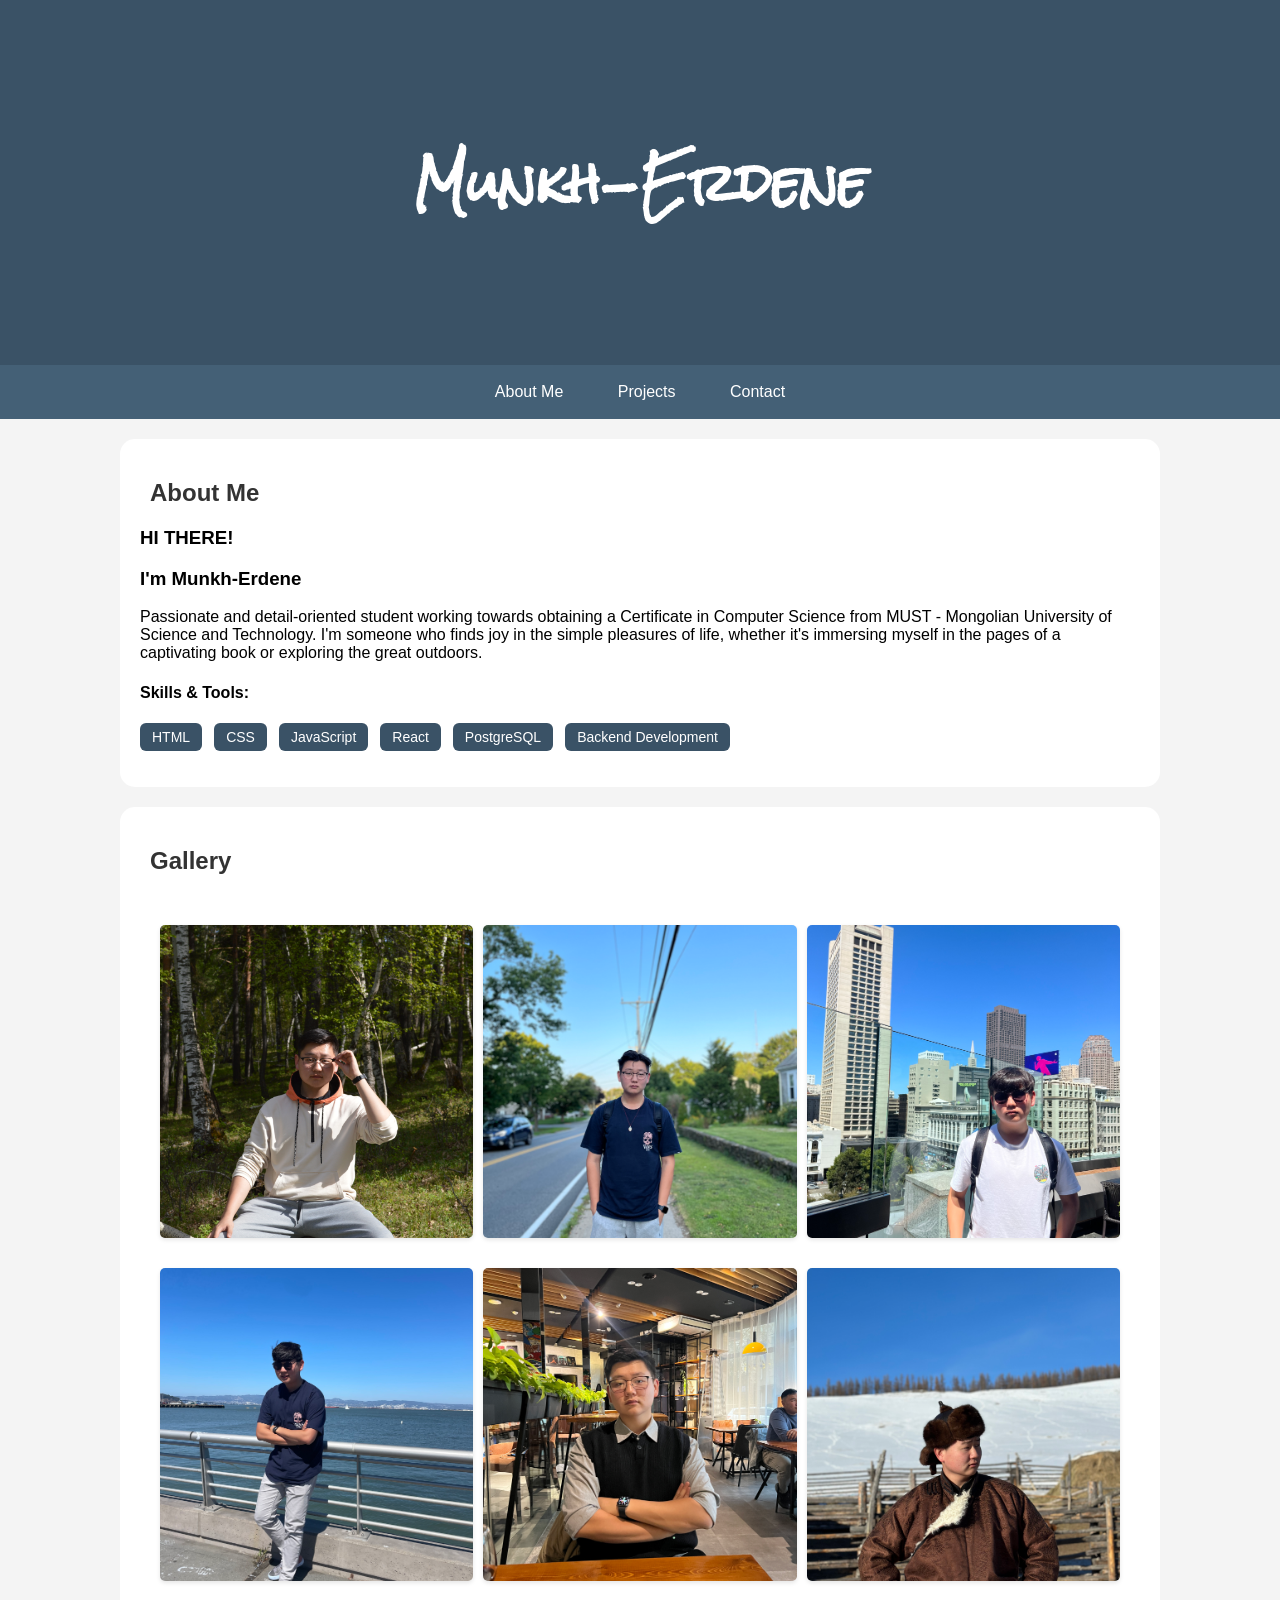
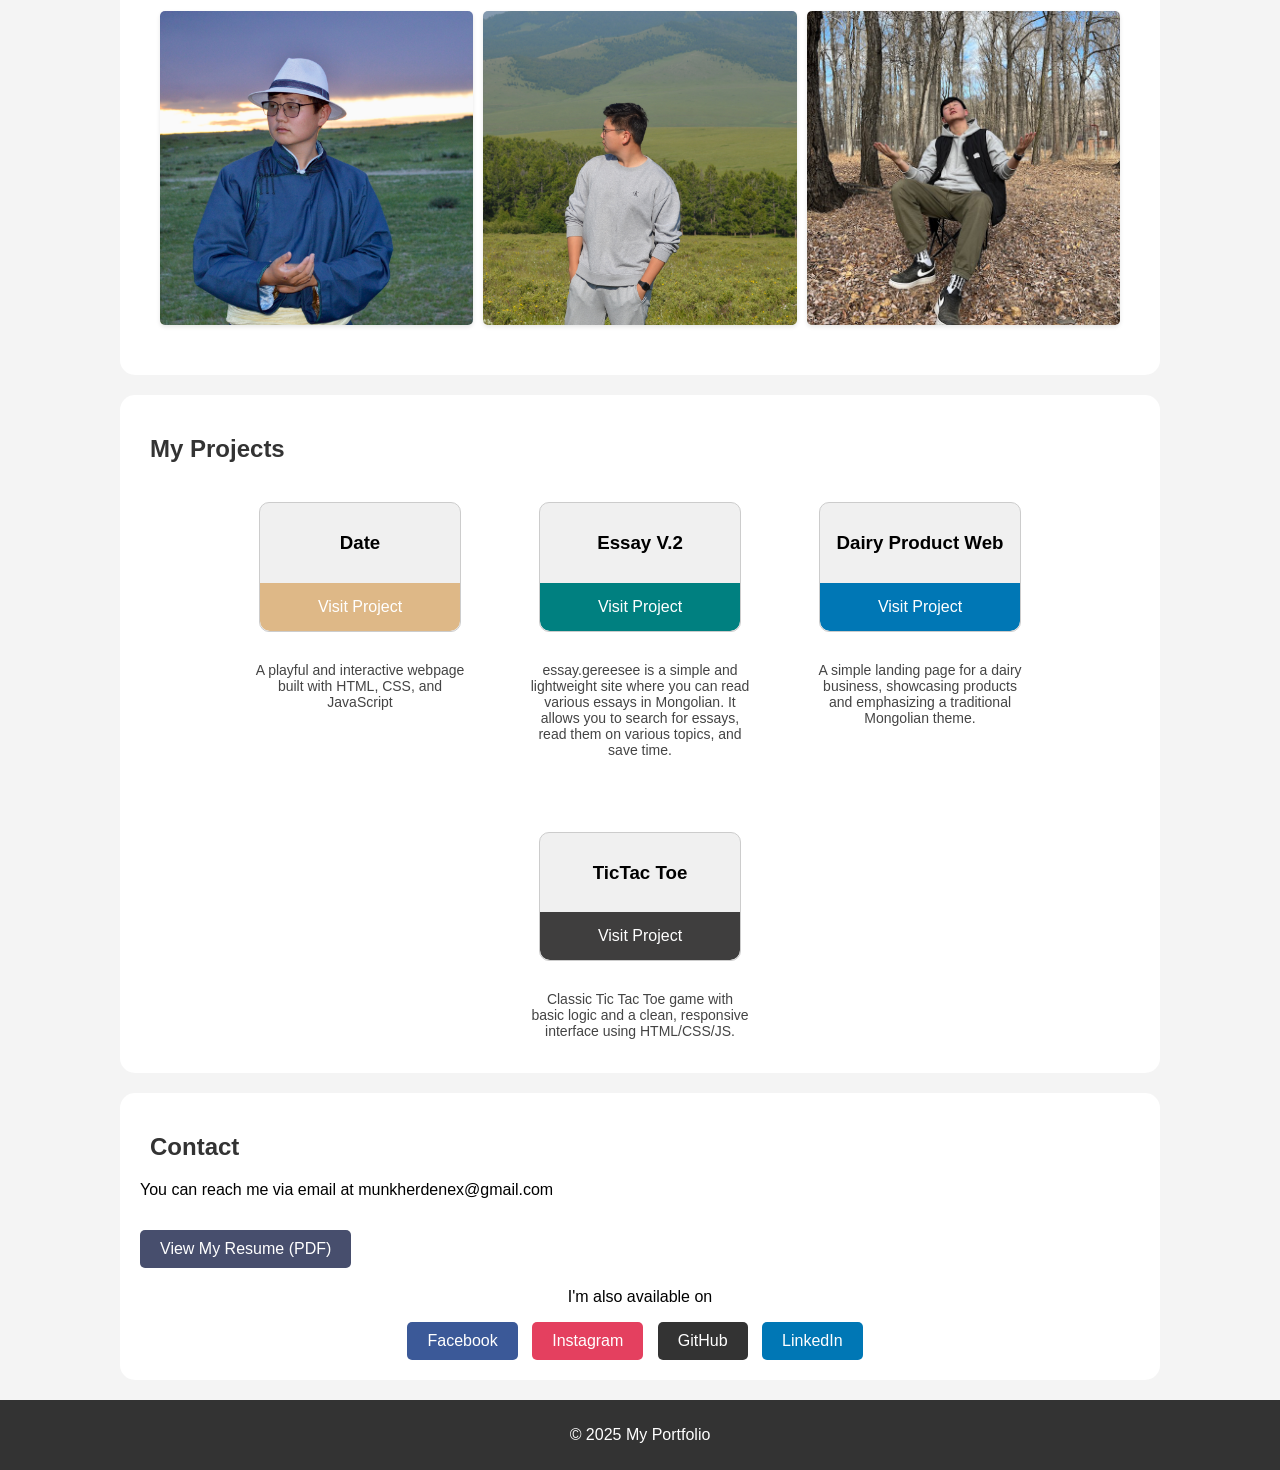
==== index.html @ 237a9601 "FEAT: ADDED A RESUME in the contact section" ====
<!DOCTYPE html>
<html lang="en">
<head>
  <meta charset="UTF-8" />
  <meta name="viewport" content="width=device-width, initial-scale=1.0"/>
  <title>Munkh-Erdene</title>
  <link rel="stylesheet" href="index.css" />
  <link href="https://fonts.googleapis.com/css2?family=Rock+Salt&display=swap" rel="stylesheet"/>
</head>
<body>
  <header>
    <h1>Munkh-Erdene</h1>
  </header>

  <nav>
    <a href="#about">About Me</a>
    <a href="#projects">Projects</a>
    <a href="#contact">Contact</a>
  </nav>

  <div class="section-wrapper">
    <section id="about">
        <h2>About Me</h2>
        <h3>HI THERE!</h3>
        <h3>I'm Munkh-Erdene</h3>
        <p>
          Passionate and detail-oriented student working towards obtaining a Certificate in Computer Science from MUST - Mongolian University of Science and Technology. I'm someone who finds joy in the simple pleasures of life, whether it's immersing myself in the pages of a captivating book or exploring the great outdoors.
        </p>
      
        <h4>Skills & Tools:</h4>
        <ul class="skills-list">
          <li>HTML</li>
          <li>CSS</li>
          <li>JavaScript</li>
          <li>React</li>
          <li>PostgreSQL</li>
          <li>Backend Development</li>
        </ul>
      </section>
      
  </div>

  <section id="gallery">
    <h2>Gallery</h2>
    <div class="gallery-grid">
      <img src="img/photo1.JPG" alt="Photo 1" />
      <img src="img/photo2.jpg" alt="Photo 2" />
      <img src="img/photo3.jpg" alt="Photo 3" />
      <img src="img/photo4.jpg" alt="Photo 4" />
      <img src="img/photo5.JPG" alt="Photo 5" />
      <img src="img/photo6.jpg" alt="Photo 6" />
      <img src="img/photo7.jpg" alt="Photo 7" />
      <img src="img/photo8.JPG" alt="Photo 8" />
      <img src="img/IMG_2409.jpg" alt="A photo of Munkh-Erdene" />

    </div>
  </section>

  <section id="projects">
    <h2>My Projects</h2>
    <div class="projects">
      <div class="project-wrapper">
        <div class="project-box project_2">
          <h3>Date</h3>
          <a href="https://munkherdenex.github.io/date.github.io/" target="_blank">Visit Project</a>
        </div>
        <p>A playful and interactive webpage built with HTML, CSS, and JavaScript</p>
      </div>
  
      <div class="project-wrapper">
        <div class="project-box project_3">
          <h3>Essay V.2</h3>
          <a href="https://munkherdenex.github.io/essay/" target="_blank">Visit Project</a>
        </div>
        <p>essay.gereesee is a simple and lightweight site where you can read various essays in Mongolian. It allows you to search for essays, read them on various topics, and save time.</p>
      </div>
  
      <div class="project-wrapper">
        <div class="project-box project_4">
          <h3>Dairy Product Web</h3>
          <a href="https://munkherdenex.github.io/Suu/" target="_blank">Visit Project</a>
        </div>
        <p>A simple landing page for a dairy business, showcasing products and emphasizing a traditional Mongolian theme.</p>
      </div>
  
      <div class="project-wrapper">
        <div class="project-box project_5">
          <h3>TicTac Toe</h3>
          <a href="https://munkherdenex.github.io/tic-tac-toe/" target="_blank">Visit Project</a>
        </div>
        <p>Classic Tic Tac Toe game with basic logic and a clean, responsive interface using HTML/CSS/JS.</p>
      </div>
    </div>
  </section>
  
  

  <section id="contact">
    <h2>Contact</h2>
    <p>You can reach me via email at munkherdenex@gmail.com</p>
    <p>
      <a href="https://munkherdenex.github.io/MunkhErdene_Resume.pdf" target="_blank" class="resume-button">View My Resume (PDF)</a>
    </p>
    <div class="social-buttons">
      <p>I'm also available on</p>
      <a href="https://www.facebook.com/kazu.mika.1" target="_blank" class="facebook-button">Facebook</a>
      <a href="https://www.instagram.com/james_46663/" target="_blank" class="instagram-button">Instagram</a>
      <a href="https://github.com/munkherdenex" target="_blank" class="github-button">GitHub</a>
      <a href="https://www.linkedin.com/in/munkh-erdene-batsaikhan-27256220a/" target="_blank" class="linkedin-button">LinkedIn</a>
    </div>
  </section>

  <footer>
    <p>&copy; 2025 My Portfolio</p>
  </footer>
</body>
</html>
---- index.css ----
body {
    font-family: Arial, sans-serif;
    margin: 0;
    padding: 0;
    background-color: #f4f4f4;
  }
  
  html {
    scroll-behavior: smooth;
  }
  
  header {
    background-color: #3a5266;
    color: #fff;
    padding: 90px 0;
    text-align: center;
  }
  
  header h1 {
    font-size: 50px;
    font-family: 'Rock Salt', cursive;
  }
  
  @media (max-width: 450px) {
    header h1 {
      font-size: 38px;
    }
  }
  
  nav {
    background-color: #446076;
    padding: 18px;
    text-align: center;
  }
  
  nav a {
    color: #fff;
    text-decoration: none;
    padding: 10px 20px;
    margin: 0 5px;
    transition: background-color 0.3s ease;
  }
  
  nav a:hover {
    background-color: lightslategray;
  }

  .skills-list {
    list-style: none;
    padding: 0;
    display: flex;
    flex-wrap: wrap;
    gap: 12px;
    margin-top: 10px;
  }
  
  .skills-list li {
    background-color: #3a5266;
    color: white;
    padding: 6px 12px;
    border-radius: 6px;
    font-size: 14px;
  }
  
  
  section {
    padding: 20px;
    margin: 20px auto;
    max-width: 1000px;
    background-color: #fff;
    border-radius: 15px;
  }
  
  img {
    display: block;
    margin: 10px auto;
    width: 250px;
    height: auto;
    border-radius: 10px;
    box-shadow: 0 2px 4px rgba(0, 0, 0, 0.1);
  }
  
  h2 {
    color: #333;
    margin-left: 10px;
  }
  
  footer {
    background-color: #333;
    color: #fff;
    text-align: center;
    padding: 10px;
  }
  
  .gallery-grid {
    display: grid;
    grid-template-columns: repeat(3, 1fr);
    gap: 10px;
    padding: 20px;
  }
  
  .gallery-grid img {
    width: 100%;
    aspect-ratio: 1;
    object-fit: cover;
    border-radius: 5px;
  }
  
  .projects {
    display: flex;
    flex-wrap: wrap;
    justify-content: center;
    gap: 40px;
  }
  
  .project-wrapper {
    width: 240px;
    display: flex;
    flex-direction: column;
    align-items: center;
  }
  
  .project-box {
    width: 200px;
    background-color: #f0f0f0;
    border: 1px solid #ccc;
    border-radius: 10px;
    overflow: hidden;
    transition: transform 0.3s ease-in-out, box-shadow 0.3s ease-in-out;
    margin: 20px;
  }
  
  .project-box h3,
  .project-box p {
    text-align: center;
    padding: 10px;
  }
  
  .project-box:hover {
    transform: scale(1.05);
    box-shadow: 0 0 10px rgba(0, 0, 0, 0.1);
  }
  
  .project-box a {
    display: block;
    text-align: center;
    padding: 15px;
    color: #fff;
    text-decoration: none;
    border-radius: 0 0 10px 10px;
  }
  
  /* Description text */
  .project-wrapper p {
    text-align: center;
    margin-top: 10px;
    font-size: 14px;
    color: #444;
    padding: 0 10px;
  }
  
  /* Project-specific button colors */
  .project_2 a { background-color: burlywood; }
  .project_2 a:hover { background-color: rgb(176, 108, 40); }
  
  .project_3 a { background-color: teal; }
  .project_3 a:hover { background-color: rgb(1, 99, 99); }
  
  .project_4 a { background-color: #0077B5; }
  .project_4 a:hover { background-color: #006094; }
  
  .project_5 a { background-color: rgb(63, 62, 62); }
  .project_5 a:hover { background-color: #1b1c1d; }
  
  .resume-button {
    display: inline-block;
    padding: 10px 20px;
    background-color: #474e6d;
    color: white;
    text-decoration: none;
    border-radius: 5px;
    margin-top: 15px;
  }
  
  .resume-button:hover {
    background-color: #2f3550;
  }
  
  
  /* Social Buttons */
  .social-buttons {
    text-align: center;
    margin-top: 20px;
  }
  
  .facebook-button,
  .instagram-button,
  .github-button,
  .linkedin-button {
    display: inline-block;
    padding: 10px 20px;
    color: #fff;
    text-decoration: none;
    border-radius: 5px;
    margin-right: 10px;
  }
  
  .facebook-button { background-color: #3b5998; }
  .instagram-button { background-color: #e4405f; }
  .github-button { background-color: #333; }
  .linkedin-button { background-color: #0077B5; }
  
  /* Responsive layout */
  @media (max-width: 768px) {
    .projects {
      flex-direction: column;
      align-items: center;
    }
  
    .gallery-grid {
      grid-template-columns: repeat(2, 1fr);
    }
  
    section {
      margin: 10px;
    }
  }
  
  @media (max-width: 480px) {
    .gallery-grid {
      grid-template-columns: 1fr;
    }
  }
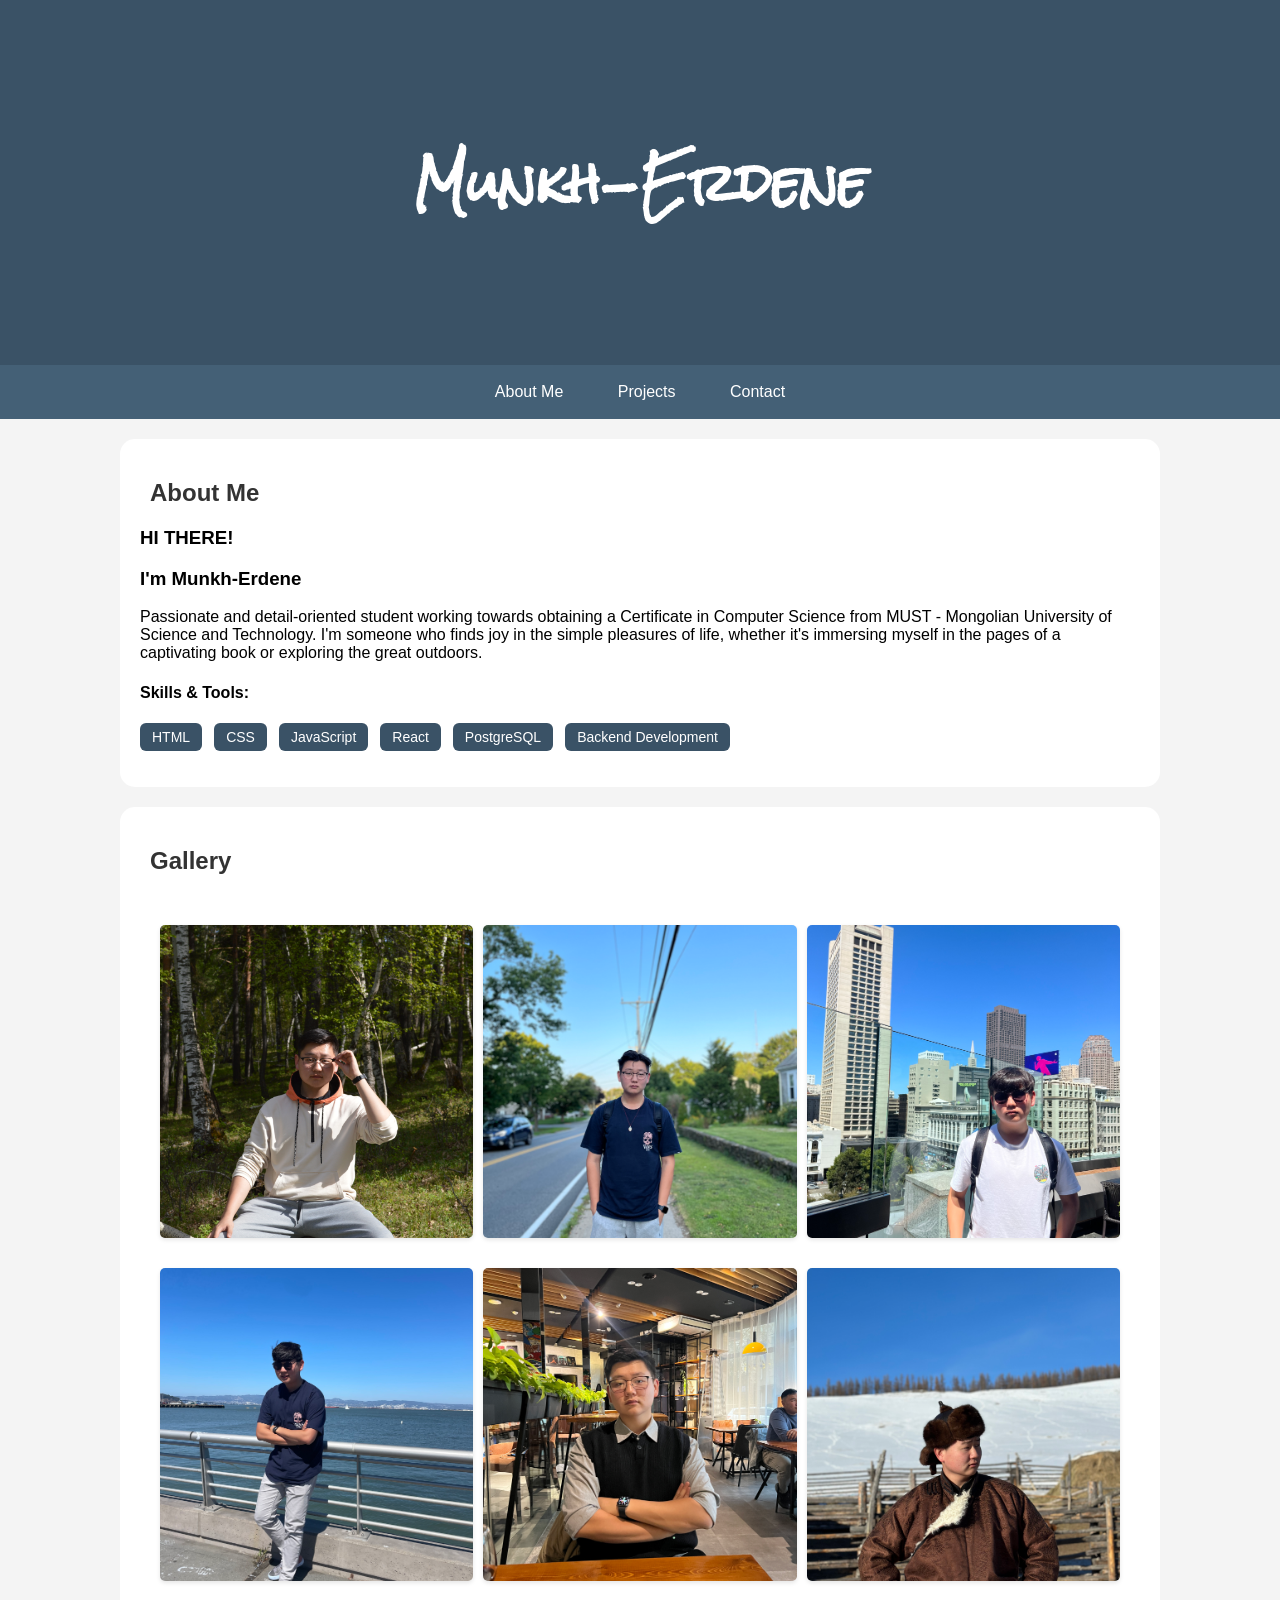
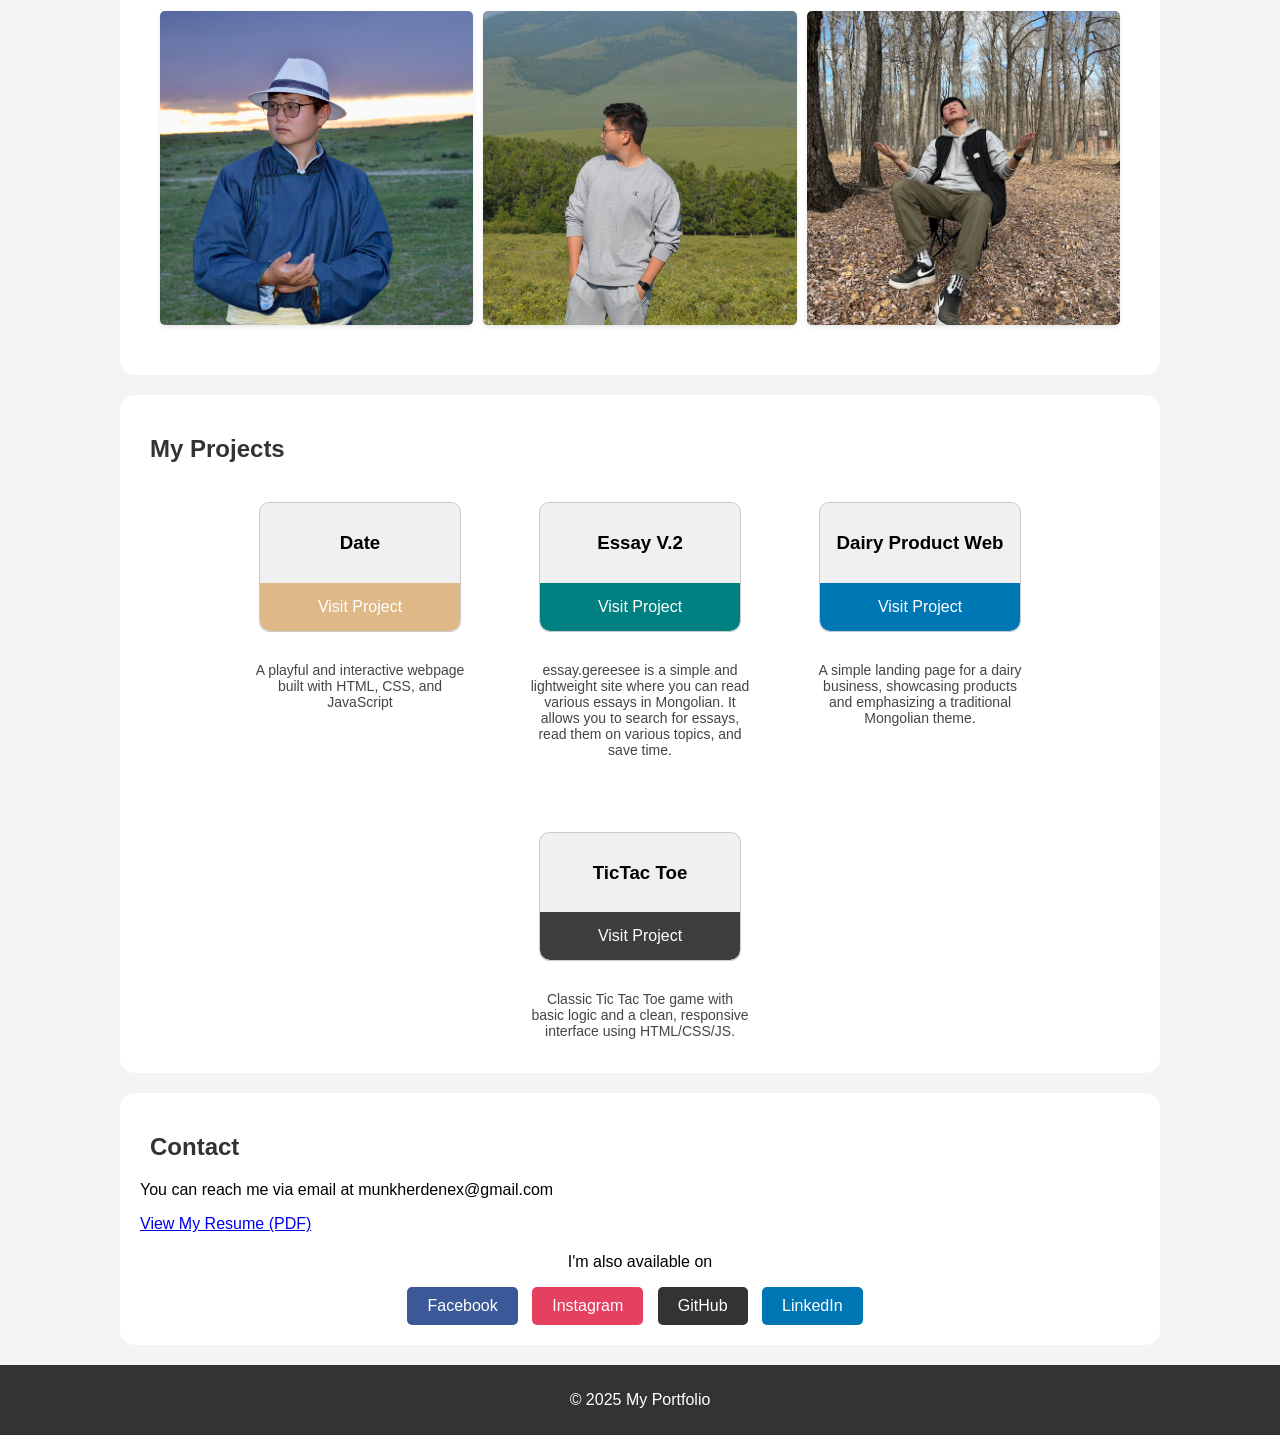
==== commit 321a4f02: "fix: fixed the resume path" ====
--- a/index.html
+++ b/index.html
@@ -99,7 +99,7 @@
     <h2>Contact</h2>
     <p>You can reach me via email at munkherdenex@gmail.com</p>
     <p>
-      <a href="https://munkherdenex.github.io/MunkhErdene_Resume.pdf" target="_blank" class="resume-button">View My Resume (PDF)</a>
+      <a href="https://munkherdenex.github.io/portfolio/MunkhErdene_Resume.pdf" target="_blank">View My Resume (PDF)</a>
     </p>
     <div class="social-buttons">
       <p>I'm also available on</p>
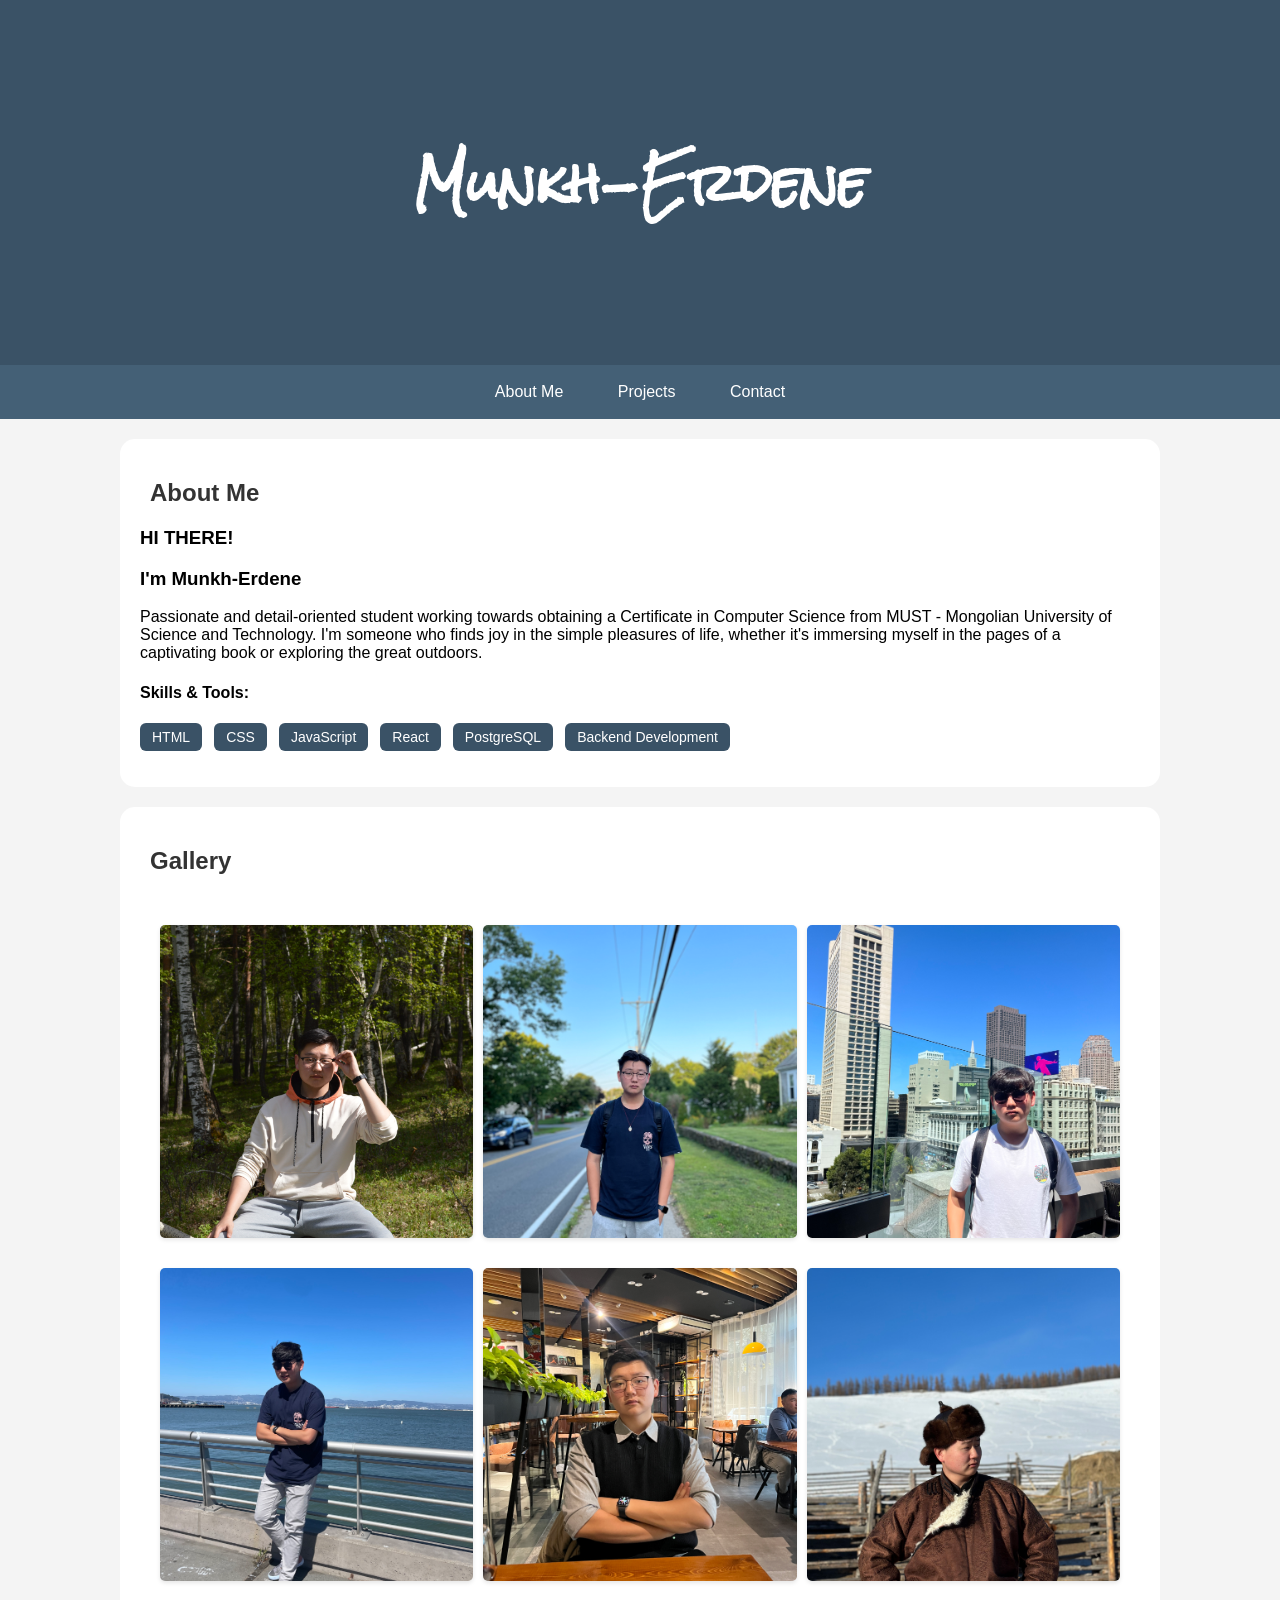
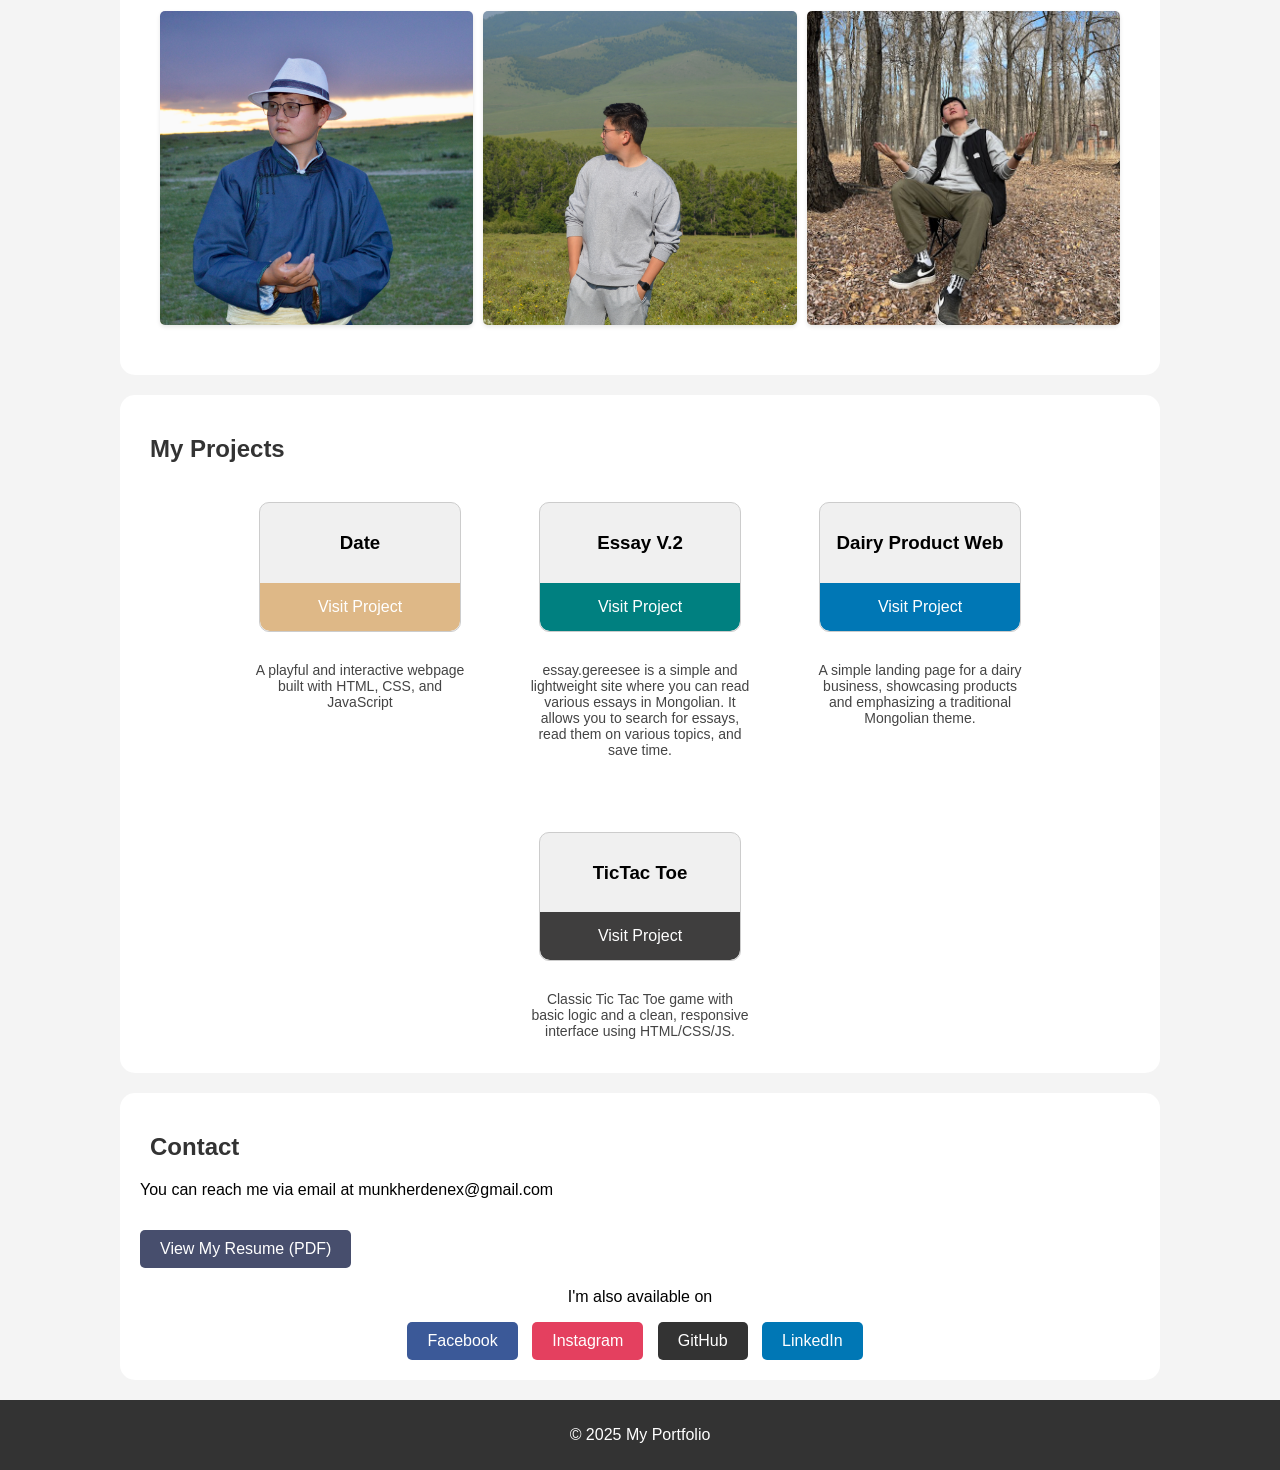
==== commit 6bd0e46b: "fix: connected the resume css" ====
--- a/index.html
+++ b/index.html
@@ -99,7 +99,7 @@
     <h2>Contact</h2>
     <p>You can reach me via email at munkherdenex@gmail.com</p>
     <p>
-      <a href="https://munkherdenex.github.io/portfolio/MunkhErdene_Resume.pdf" target="_blank">View My Resume (PDF)</a>
+      <a href="https://munkherdenex.github.io/portfolio/MunkhErdene_Resume.pdf" target="_blank" class="resume-button">View My Resume (PDF)</a>
     </p>
     <div class="social-buttons">
       <p>I'm also available on</p>
--- a/index.css
+++ b/index.css
@@ -150,7 +150,6 @@
     border-radius: 0 0 10px 10px;
   }
   
-  /* Description text */
   .project-wrapper p {
     text-align: center;
     margin-top: 10px;
@@ -159,7 +158,6 @@
     padding: 0 10px;
   }
   
-  /* Project-specific button colors */
   .project_2 a { background-color: burlywood; }
   .project_2 a:hover { background-color: rgb(176, 108, 40); }
   
@@ -187,7 +185,6 @@
   }
   
   
-  /* Social Buttons */
   .social-buttons {
     text-align: center;
     margin-top: 20px;
@@ -210,7 +207,6 @@
   .github-button { background-color: #333; }
   .linkedin-button { background-color: #0077B5; }
   
-  /* Responsive layout */
   @media (max-width: 768px) {
     .projects {
       flex-direction: column;
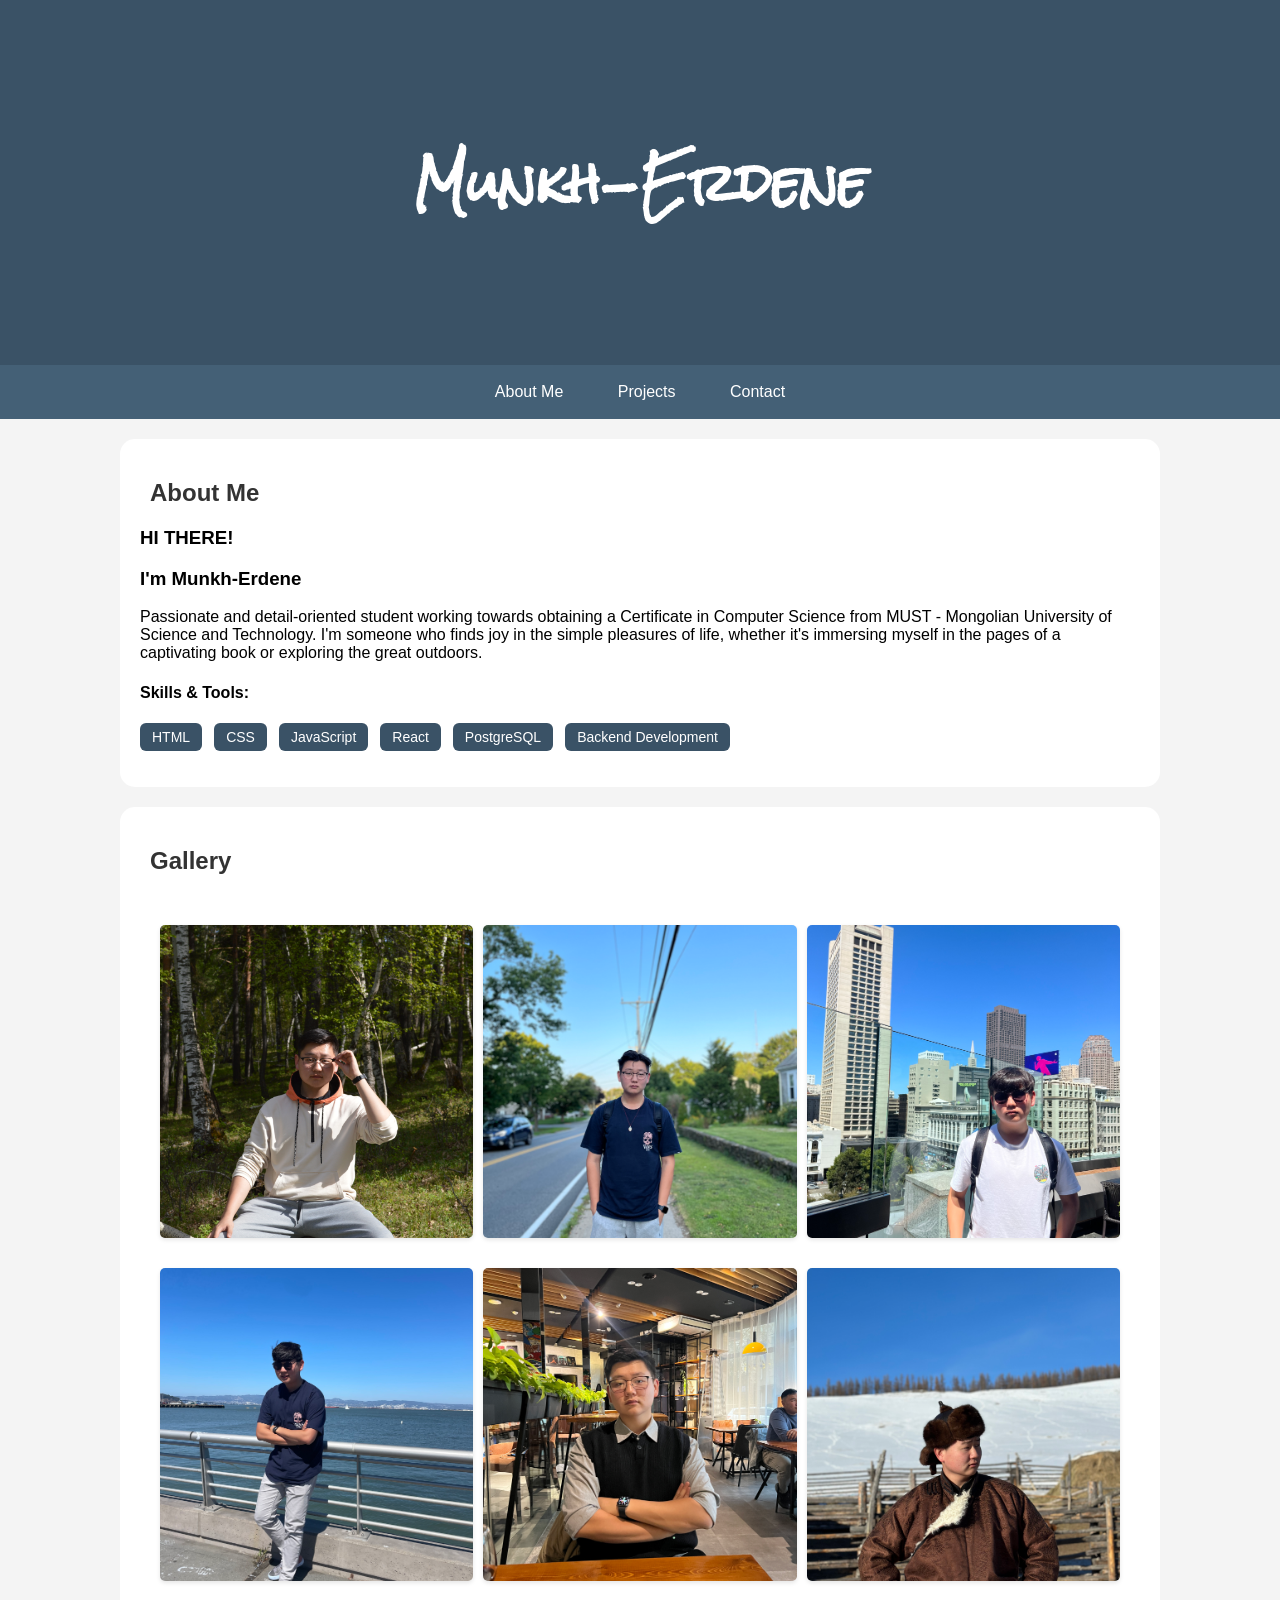
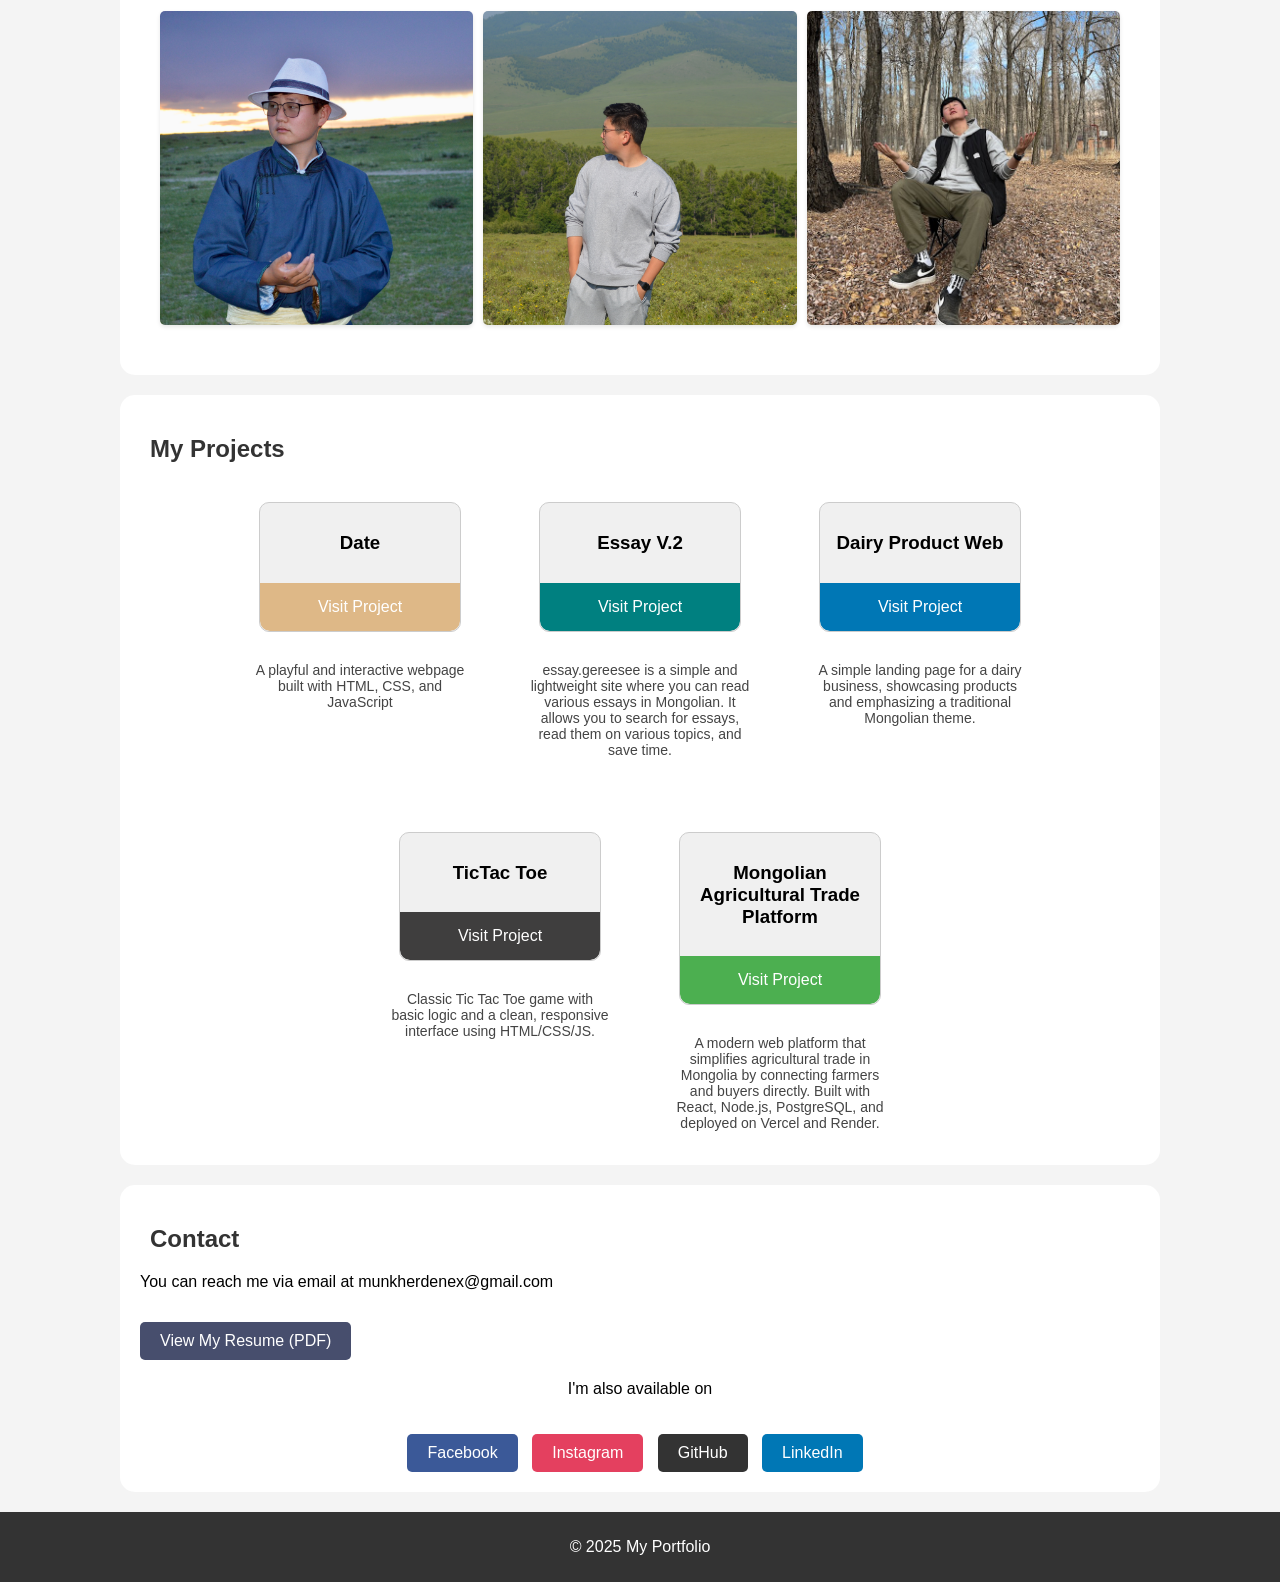
==== commit acfb0dcc: "added new project" ====
--- a/index.html
+++ b/index.html
@@ -90,6 +90,13 @@
         </div>
         <p>Classic Tic Tac Toe game with basic logic and a clean, responsive interface using HTML/CSS/JS.</p>
       </div>
+      <div class="project-wrapper">
+      <div class="project-box project_diploma">
+        <h3>Mongolian Agricultural Trade Platform</h3>
+        <a href="https://mongolian-agriculture-trade.vercel.app/" target="_blank">Visit Project</a>
+      </div>
+      <p>A modern web platform that simplifies agricultural trade in Mongolia by connecting farmers and buyers directly. Built with React, Node.js, PostgreSQL, and deployed on Vercel and Render.</p>
+    </div>
     </div>
   </section>
   
--- a/index.css
+++ b/index.css
@@ -169,6 +169,10 @@
   
   .project_5 a { background-color: rgb(63, 62, 62); }
   .project_5 a:hover { background-color: #1b1c1d; }
+
+  .project_diploma a { background-color: #4CAF50; }
+  .project_diploma a:hover { background-color: #45a049; }
+
   
   .resume-button {
     display: inline-block;
@@ -200,6 +204,7 @@
     text-decoration: none;
     border-radius: 5px;
     margin-right: 10px;
+    margin-top: 20px;
   }
   
   .facebook-button { background-color: #3b5998; }
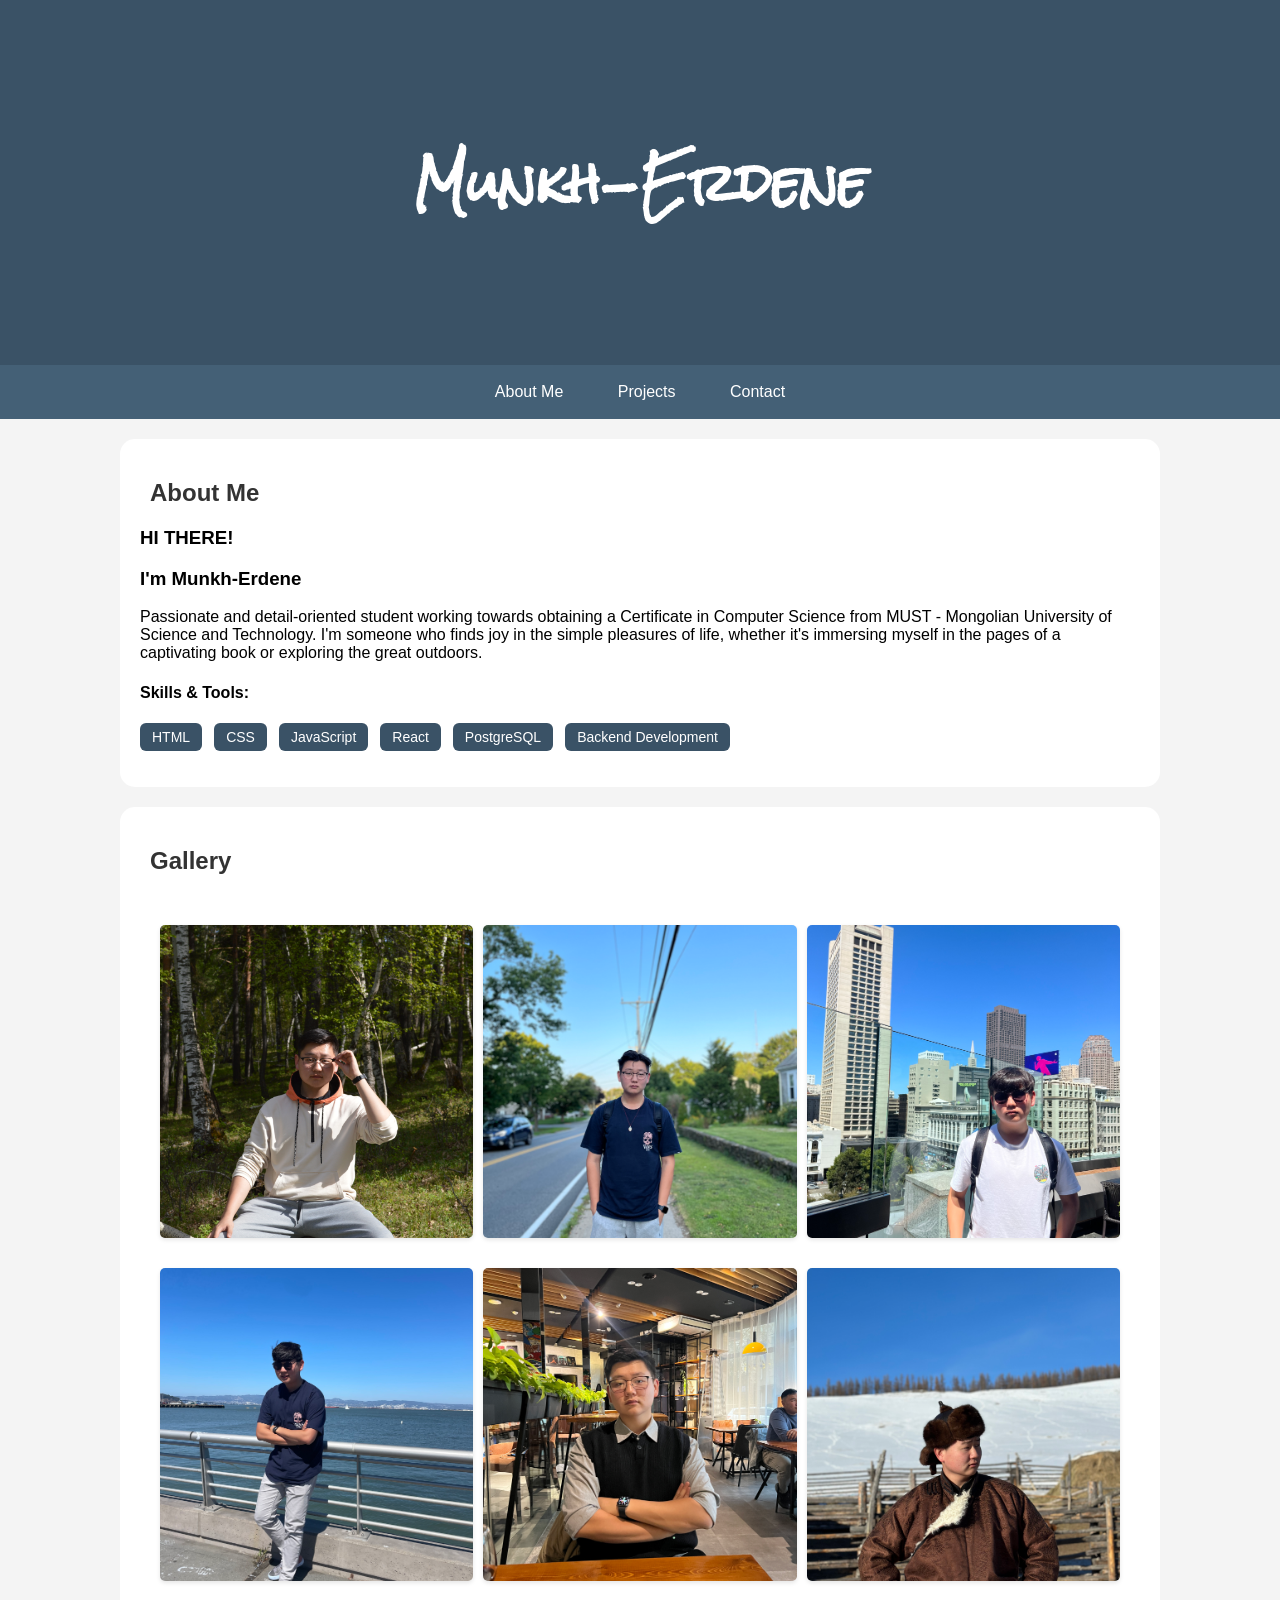
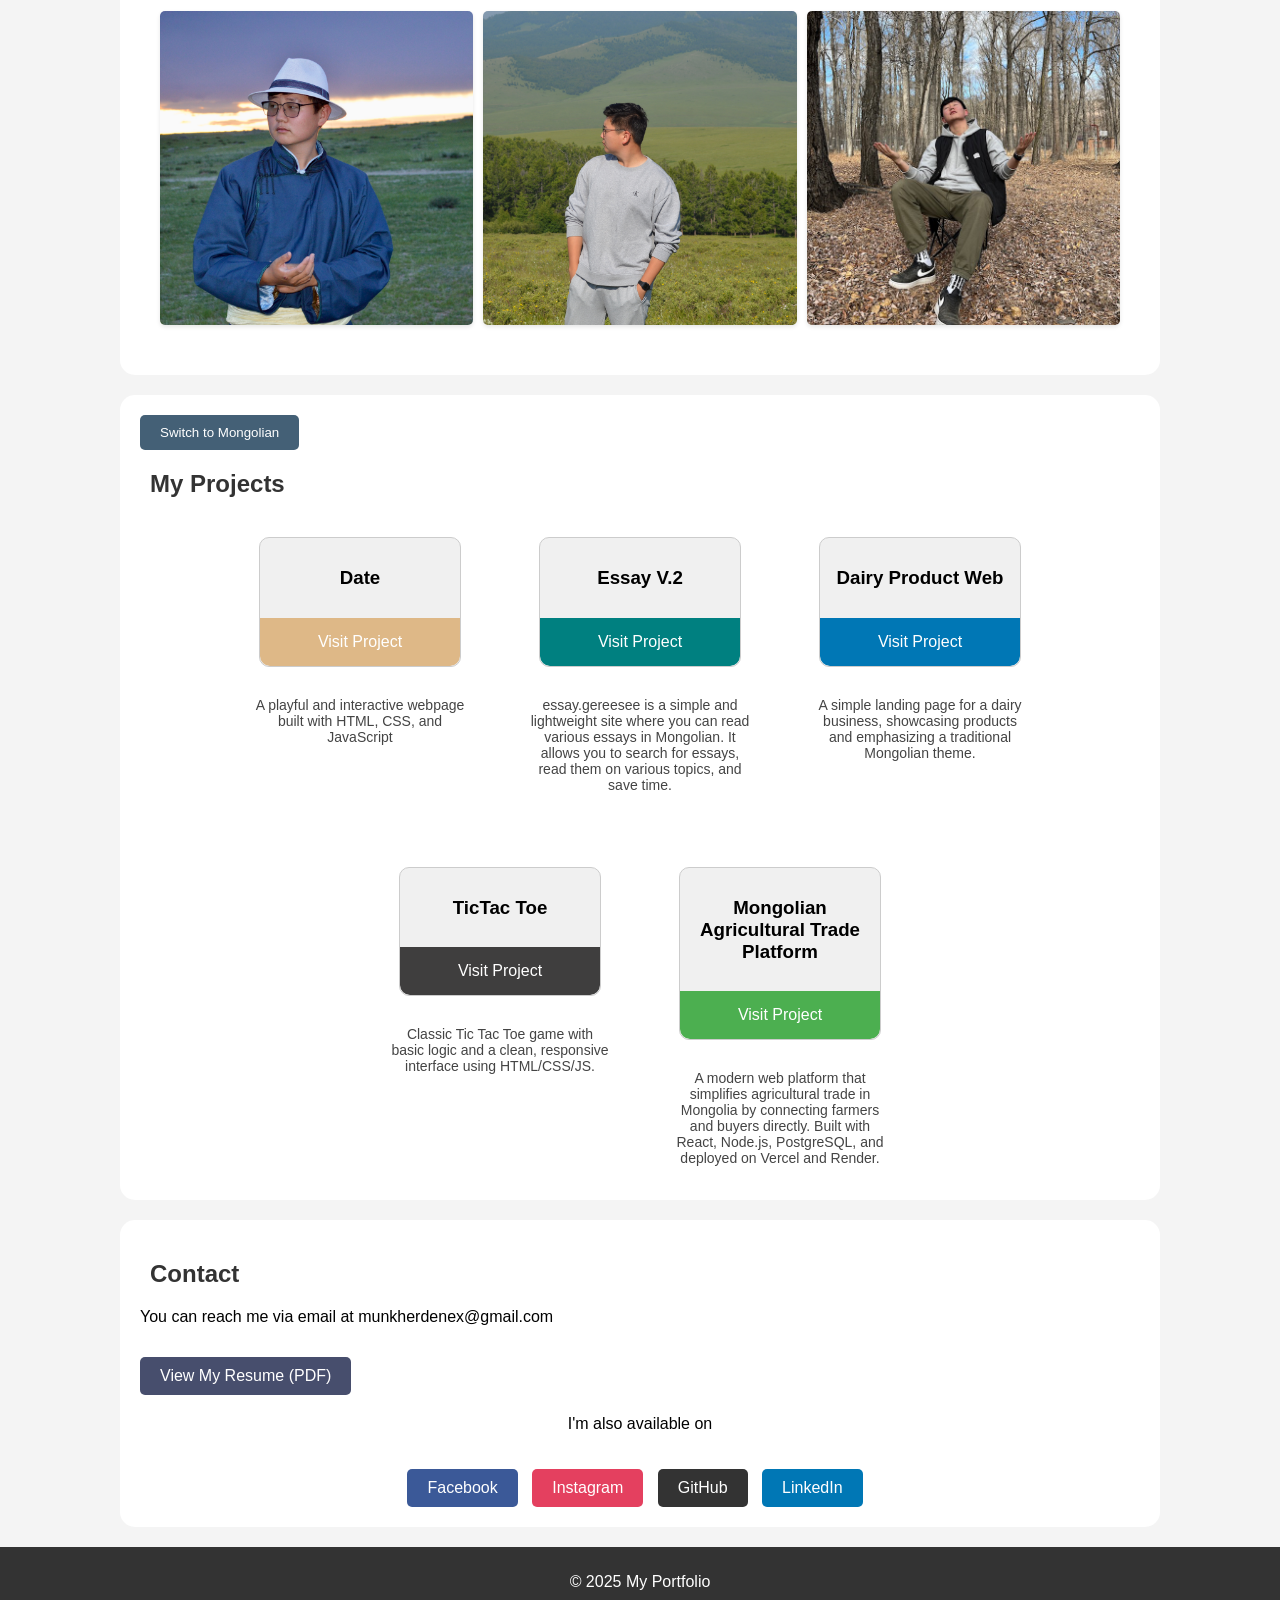
==== commit 7eaf8fe7: "added a english to mgl translate button for projects section" ====
--- a/index.html
+++ b/index.html
@@ -20,24 +20,25 @@
 
   <div class="section-wrapper">
     <section id="about">
-        <h2>About Me</h2>
-        <h3>HI THERE!</h3>
-        <h3>I'm Munkh-Erdene</h3>
-        <p>
-          Passionate and detail-oriented student working towards obtaining a Certificate in Computer Science from MUST - Mongolian University of Science and Technology. I'm someone who finds joy in the simple pleasures of life, whether it's immersing myself in the pages of a captivating book or exploring the great outdoors.
-        </p>
-      
-        <h4>Skills & Tools:</h4>
-        <ul class="skills-list">
-          <li>HTML</li>
-          <li>CSS</li>
-          <li>JavaScript</li>
-          <li>React</li>
-          <li>PostgreSQL</li>
-          <li>Backend Development</li>
-        </ul>
-      </section>
-      
+      <h2>About Me</h2>
+      <h3>HI THERE!</h3>
+      <h3>I'm Munkh-Erdene</h3>
+      <p id="about-en-text">
+        Passionate and detail-oriented student working towards obtaining a Certificate in Computer Science from MUST - Mongolian University of Science and Technology. I'm someone who finds joy in the simple pleasures of life, whether it's immersing myself in the pages of a captivating book or exploring the great outdoors.
+      </p>
+      <p id="about-mn-text" style="display:none;">
+        Сайн уу, би Мөнх-Эрдэнэ. Би Монголын Шинжлэх Ухаан, Технологийн Их Сургуульд Компьютерийн Шинжлэх Ухааны гэрчилгээ авахад ажиллаж байгаа, нарийн нямбай оюутан. Би амьдралын энгийн жаргалд дуртай, магадгүй энэ нь сонирхолтой ном унших эсвэл байгалийн сайхныг судлахад оршино.
+      </p>
+      <h4>Skills & Tools:</h4>
+      <ul class="skills-list">
+        <li>HTML</li>
+        <li>CSS</li>
+        <li>JavaScript</li>
+        <li>React</li>
+        <li>PostgreSQL</li>
+        <li>Backend Development</li>
+      </ul>
+    </section>
   </div>
 
   <section id="gallery">
@@ -52,55 +53,73 @@
       <img src="img/photo7.jpg" alt="Photo 7" />
       <img src="img/photo8.JPG" alt="Photo 8" />
       <img src="img/IMG_2409.jpg" alt="A photo of Munkh-Erdene" />
-
     </div>
   </section>
 
-  <section id="projects">
-    <h2>My Projects</h2>
-    <div class="projects">
-      <div class="project-wrapper">
-        <div class="project-box project_2">
-          <h3>Date</h3>
-          <a href="https://munkherdenex.github.io/date.github.io/" target="_blank">Visit Project</a>
-        </div>
-        <p>A playful and interactive webpage built with HTML, CSS, and JavaScript</p>
+<section id="projects">
+  <button id="lang-toggle" onclick="toggleLanguage()">Switch to Mongolian</button>
+
+  <h2>My Projects</h2>
+  <div class="projects">
+    
+    <div class="project-wrapper">
+      <div class="project-box project_2">
+        <h3>Date</h3>
+        <a href="https://munkherdenex.github.io/date.github.io/" target="_blank">Visit Project</a>
       </div>
-  
-      <div class="project-wrapper">
-        <div class="project-box project_3">
-          <h3>Essay V.2</h3>
-          <a href="https://munkherdenex.github.io/essay/" target="_blank">Visit Project</a>
-        </div>
-        <p>essay.gereesee is a simple and lightweight site where you can read various essays in Mongolian. It allows you to search for essays, read them on various topics, and save time.</p>
+      <p id="projects-en-text-1">A playful and interactive webpage built with HTML, CSS, and JavaScript</p>
+      <p id="projects-mn-text-1" style="display:none;">
+        HTML, CSS, JavaScript ашиглан бүтээсэн хөгжилтэй, интерактив вэб хуудас
+      </p>
+    </div>
+
+    <div class="project-wrapper">
+      <div class="project-box project_3">
+        <h3>Essay V.2</h3>
+        <a href="https://munkherdenex.github.io/essay/" target="_blank">Visit Project</a>
       </div>
-  
-      <div class="project-wrapper">
-        <div class="project-box project_4">
-          <h3>Dairy Product Web</h3>
-          <a href="https://munkherdenex.github.io/Suu/" target="_blank">Visit Project</a>
-        </div>
-        <p>A simple landing page for a dairy business, showcasing products and emphasizing a traditional Mongolian theme.</p>
+      <p id="projects-en-text-2">essay.gereesee is a simple and lightweight site where you can read various essays in Mongolian. It allows you to search for essays, read them on various topics, and save time.</p>
+      <p id="projects-mn-text-2" style="display:none;">
+        essay.gereesee нь Монгол хэл дээрх олон төрлийн эссэ унших боломжтой энгийн вэбсайт юм.
+      </p>
+    </div>
+
+    <div class="project-wrapper">
+      <div class="project-box project_4">
+        <h3>Dairy Product Web</h3>
+        <a href="https://munkherdenex.github.io/Suu/" target="_blank">Visit Project</a>
       </div>
-  
-      <div class="project-wrapper">
-        <div class="project-box project_5">
-          <h3>TicTac Toe</h3>
-          <a href="https://munkherdenex.github.io/tic-tac-toe/" target="_blank">Visit Project</a>
-        </div>
-        <p>Classic Tic Tac Toe game with basic logic and a clean, responsive interface using HTML/CSS/JS.</p>
+      <p id="projects-en-text-3">A simple landing page for a dairy business, showcasing products and emphasizing a traditional Mongolian theme.</p>
+      <p id="projects-mn-text-3" style="display:none;">
+        Сүүний үйлдвэр танилцуулсан энгийн landing хуудас.
+      </p>
+    </div>
+
+    <div class="project-wrapper">
+      <div class="project-box project_5">
+        <h3>TicTac Toe</h3>
+        <a href="https://munkherdenex.github.io/tic-tac-toe/" target="_blank">Visit Project</a>
       </div>
-      <div class="project-wrapper">
+      <p id="projects-en-text-4">Classic Tic Tac Toe game with basic logic and a clean, responsive interface using HTML/CSS/JS.</p>
+      <p id="projects-mn-text-4" style="display:none;">
+        Классик Tic Tac Toe тоглоом, үндсэн логик болон HTML/CSS/JS ашиглан хялбар, хариу үйлдэлтэй, сайжруулсан интерфэйс бүхий.
+      </p>
+    </div>
+
+    <div class="project-wrapper">
       <div class="project-box project_diploma">
         <h3>Mongolian Agricultural Trade Platform</h3>
         <a href="https://mongolian-agriculture-trade.vercel.app/" target="_blank">Visit Project</a>
       </div>
-      <p>A modern web platform that simplifies agricultural trade in Mongolia by connecting farmers and buyers directly. Built with React, Node.js, PostgreSQL, and deployed on Vercel and Render.</p>
+      <p id="projects-en-text-5">A modern web platform that simplifies agricultural trade in Mongolia by connecting farmers and buyers directly. Built with React, Node.js, PostgreSQL, and deployed on Vercel and Render.</p>
+      <p id="projects-mn-text-5" style="display:none;">
+        Монголд хөдөө аж ахуйн худалдааг хөнгөвчлөх зорилготой, фермерүүд болон худалдан авагчдыг шууд холбосон орчин үеийн вэб платформ. React, Node.js, PostgreSQL ашиглан бүтээгдэж, Vercel болон Render дээр байршуулсан.
+      </p>
     </div>
-    </div>
-  </section>
-  
-  
+
+  </div>
+</section>
+
 
   <section id="contact">
     <h2>Contact</h2>
@@ -120,5 +139,7 @@
   <footer>
     <p>&copy; 2025 My Portfolio</p>
   </footer>
+
+  <script src="script.js"></script>
 </body>
 </html>
--- a/index.css
+++ b/index.css
@@ -44,6 +44,20 @@
   nav a:hover {
     background-color: lightslategray;
   }
+
+  #lang-toggle {
+  padding: 10px 20px;
+  background-color: #446076;
+  color: white;
+  border: none;
+  border-radius: 5px;
+  cursor: pointer;
+}
+
+#lang-toggle:hover {
+  background-color: #587b96;
+}
+
 
   .skills-list {
     list-style: none;
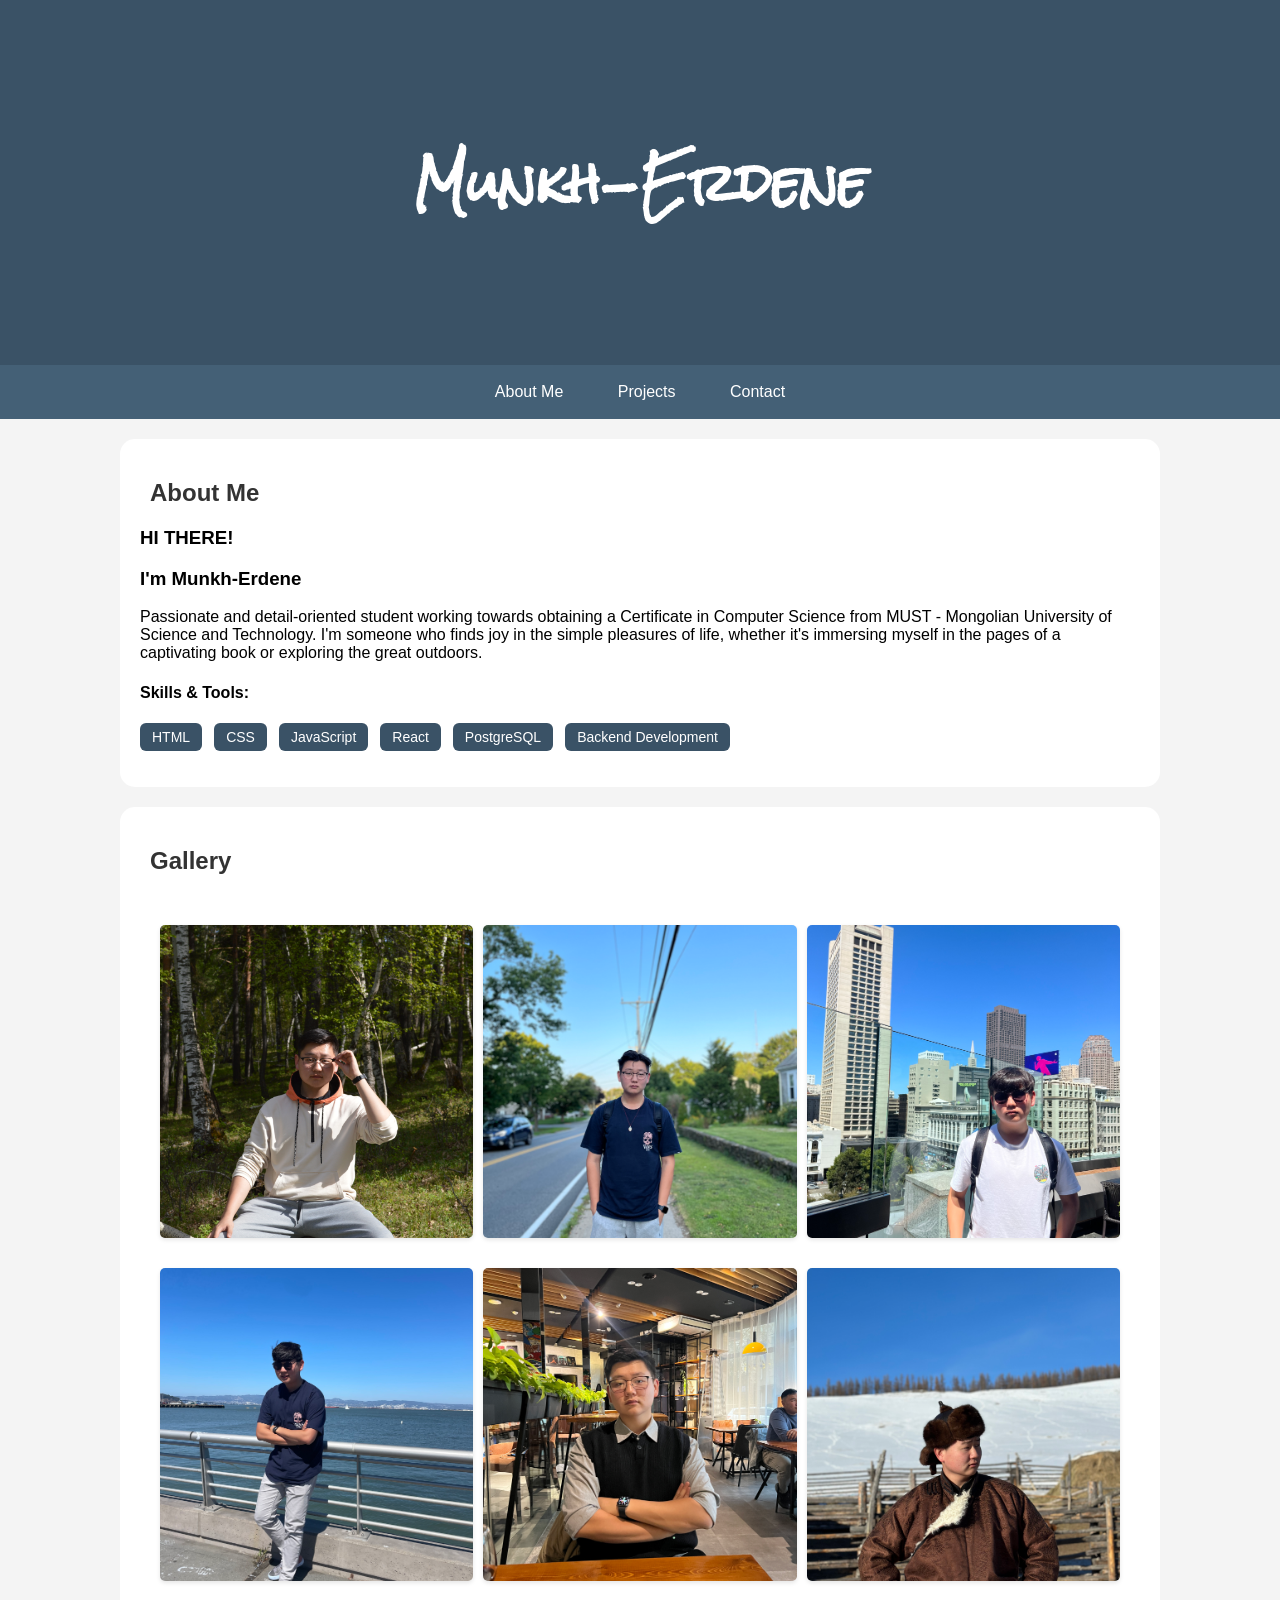
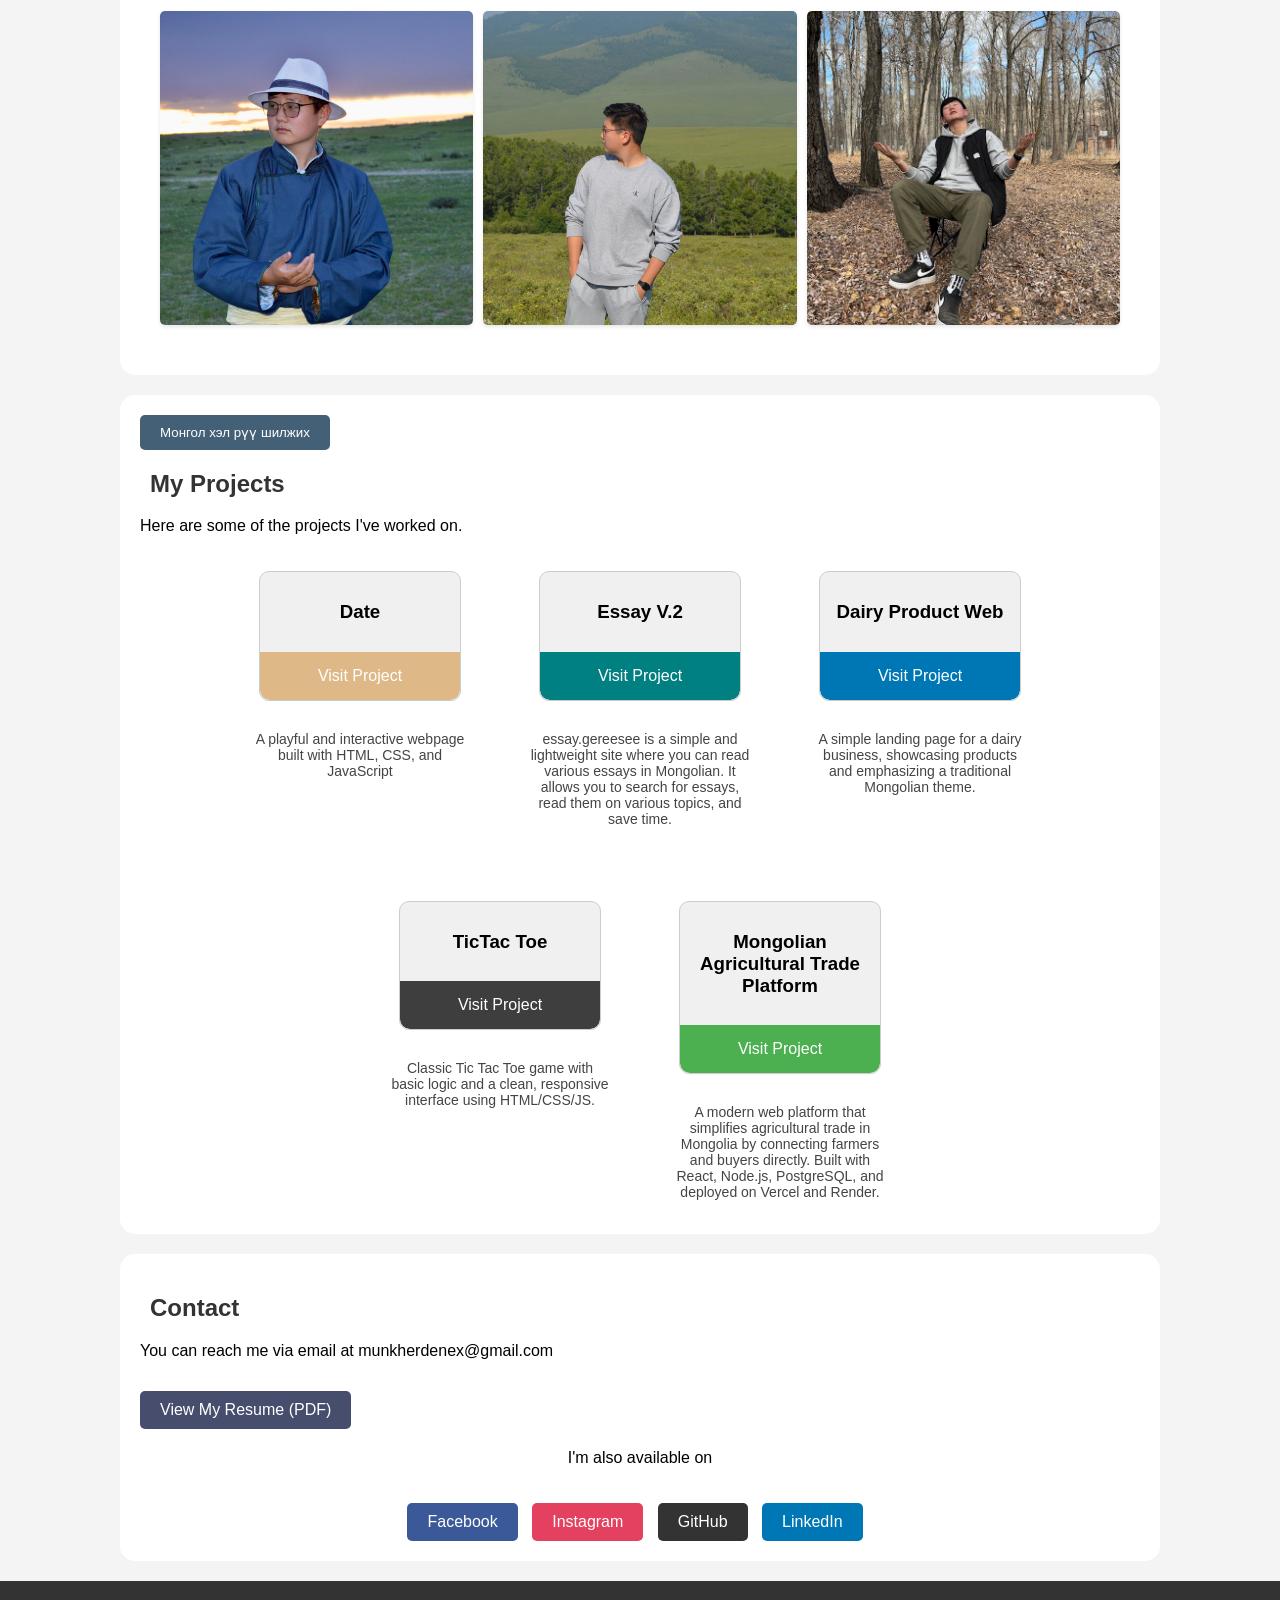
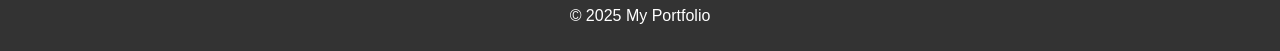
==== commit 8e5302a7: "added intro text at the projects section" ====
--- a/index.html
+++ b/index.html
@@ -57,10 +57,15 @@
   </section>
 
 <section id="projects">
-  <button id="lang-toggle" onclick="toggleLanguage()">Switch to Mongolian</button>
+  <button id="lang-toggle" onclick="toggleLanguage()">Монгол хэл рүү шилжих</button>
 
   <h2>My Projects</h2>
+
+  <p id="projects-intro-en">Here are some of the projects I've worked on.</p>
+  <p id="projects-intro-mn" style="display:none;">Энд өөрийн хийсэн зарим төслүүдийг харуулав.</p>
+
   <div class="projects">
+    
     
     <div class="project-wrapper">
       <div class="project-box project_2">
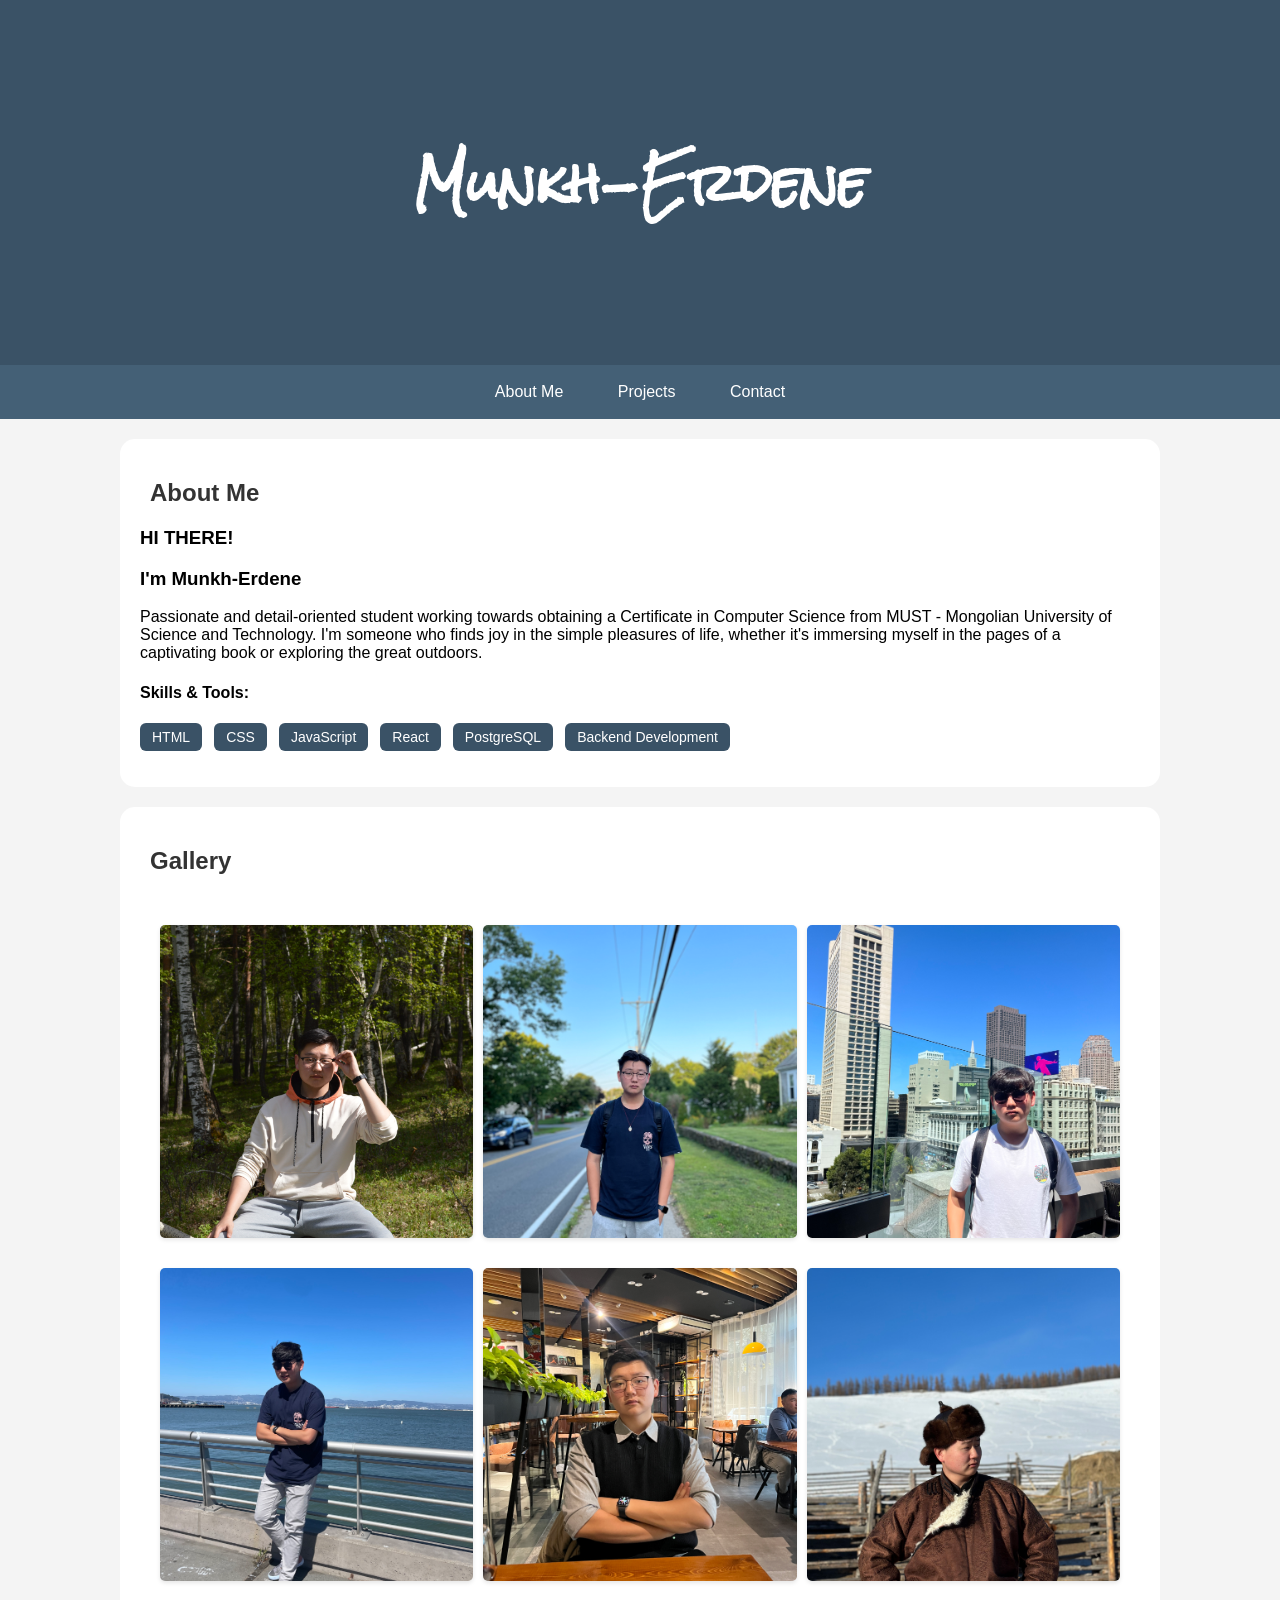
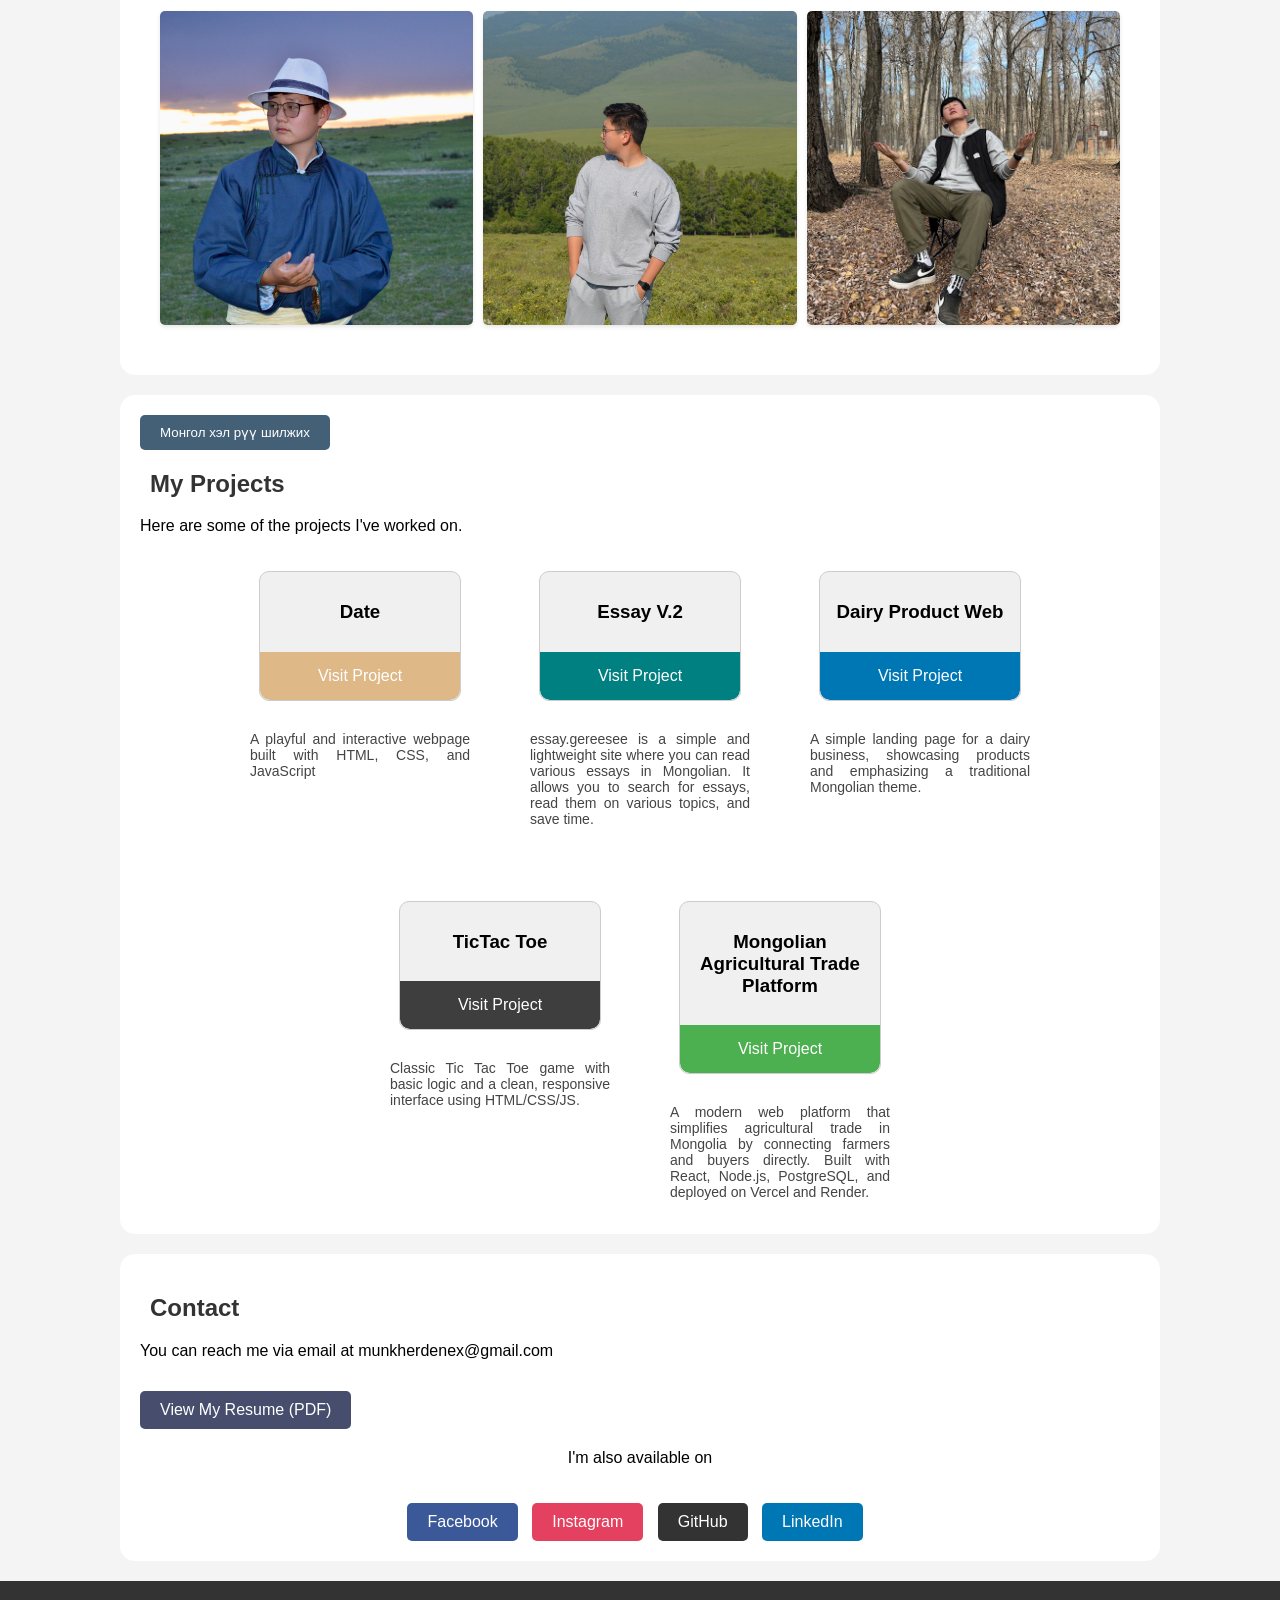
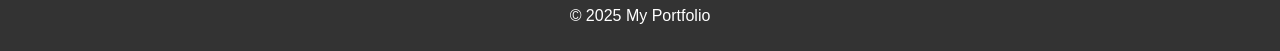
==== commit 411b7999: "changed the domain name for mongolian agricultural trade platform" ====
--- a/index.html
+++ b/index.html
@@ -114,7 +114,7 @@
     <div class="project-wrapper">
       <div class="project-box project_diploma">
         <h3>Mongolian Agricultural Trade Platform</h3>
-        <a href="https://mongolian-agriculture-trade.vercel.app/" target="_blank">Visit Project</a>
+        <a href="https://www.agromongol.store/" target="_blank">Visit Project</a>
       </div>
       <p id="projects-en-text-5">A modern web platform that simplifies agricultural trade in Mongolia by connecting farmers and buyers directly. Built with React, Node.js, PostgreSQL, and deployed on Vercel and Render.</p>
       <p id="projects-mn-text-5" style="display:none;">
--- a/index.css
+++ b/index.css
@@ -165,7 +165,7 @@
   }
   
   .project-wrapper p {
-    text-align: center;
+    text-align: justify;
     margin-top: 10px;
     font-size: 14px;
     color: #444;
